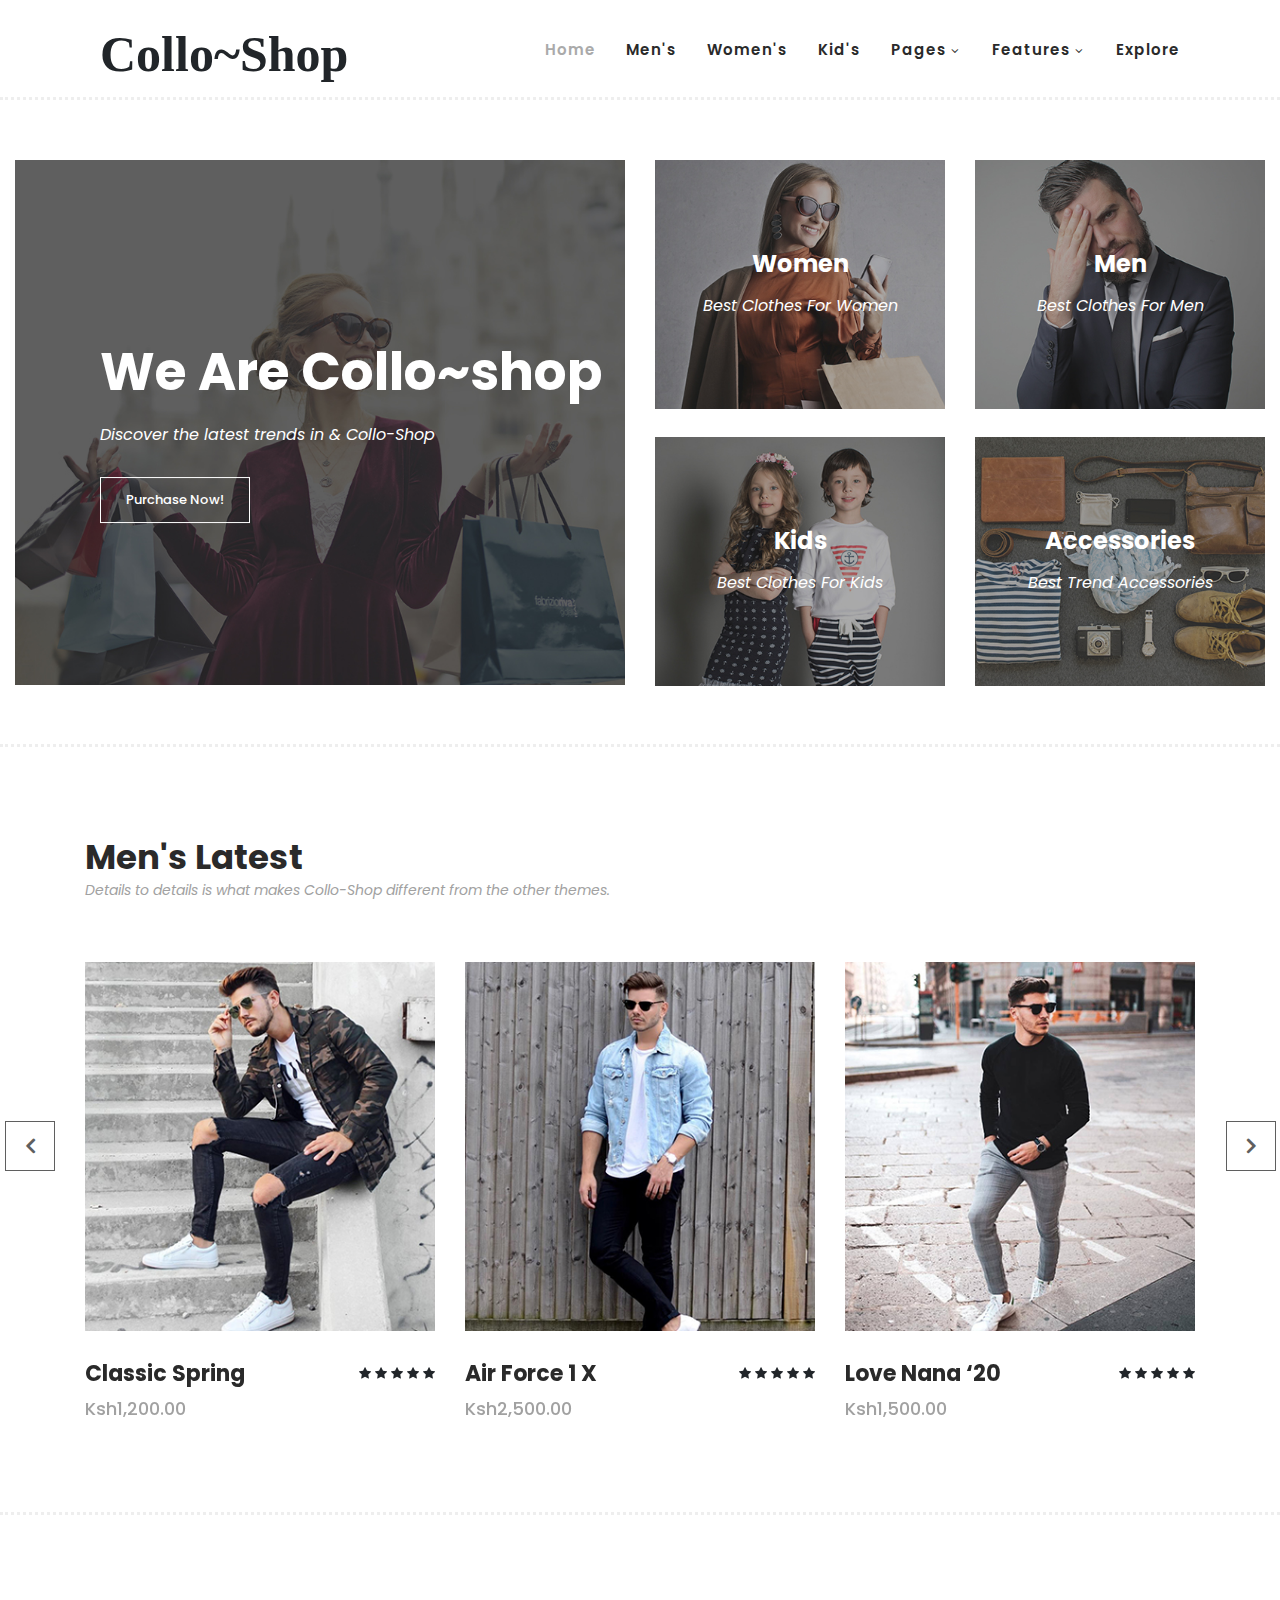
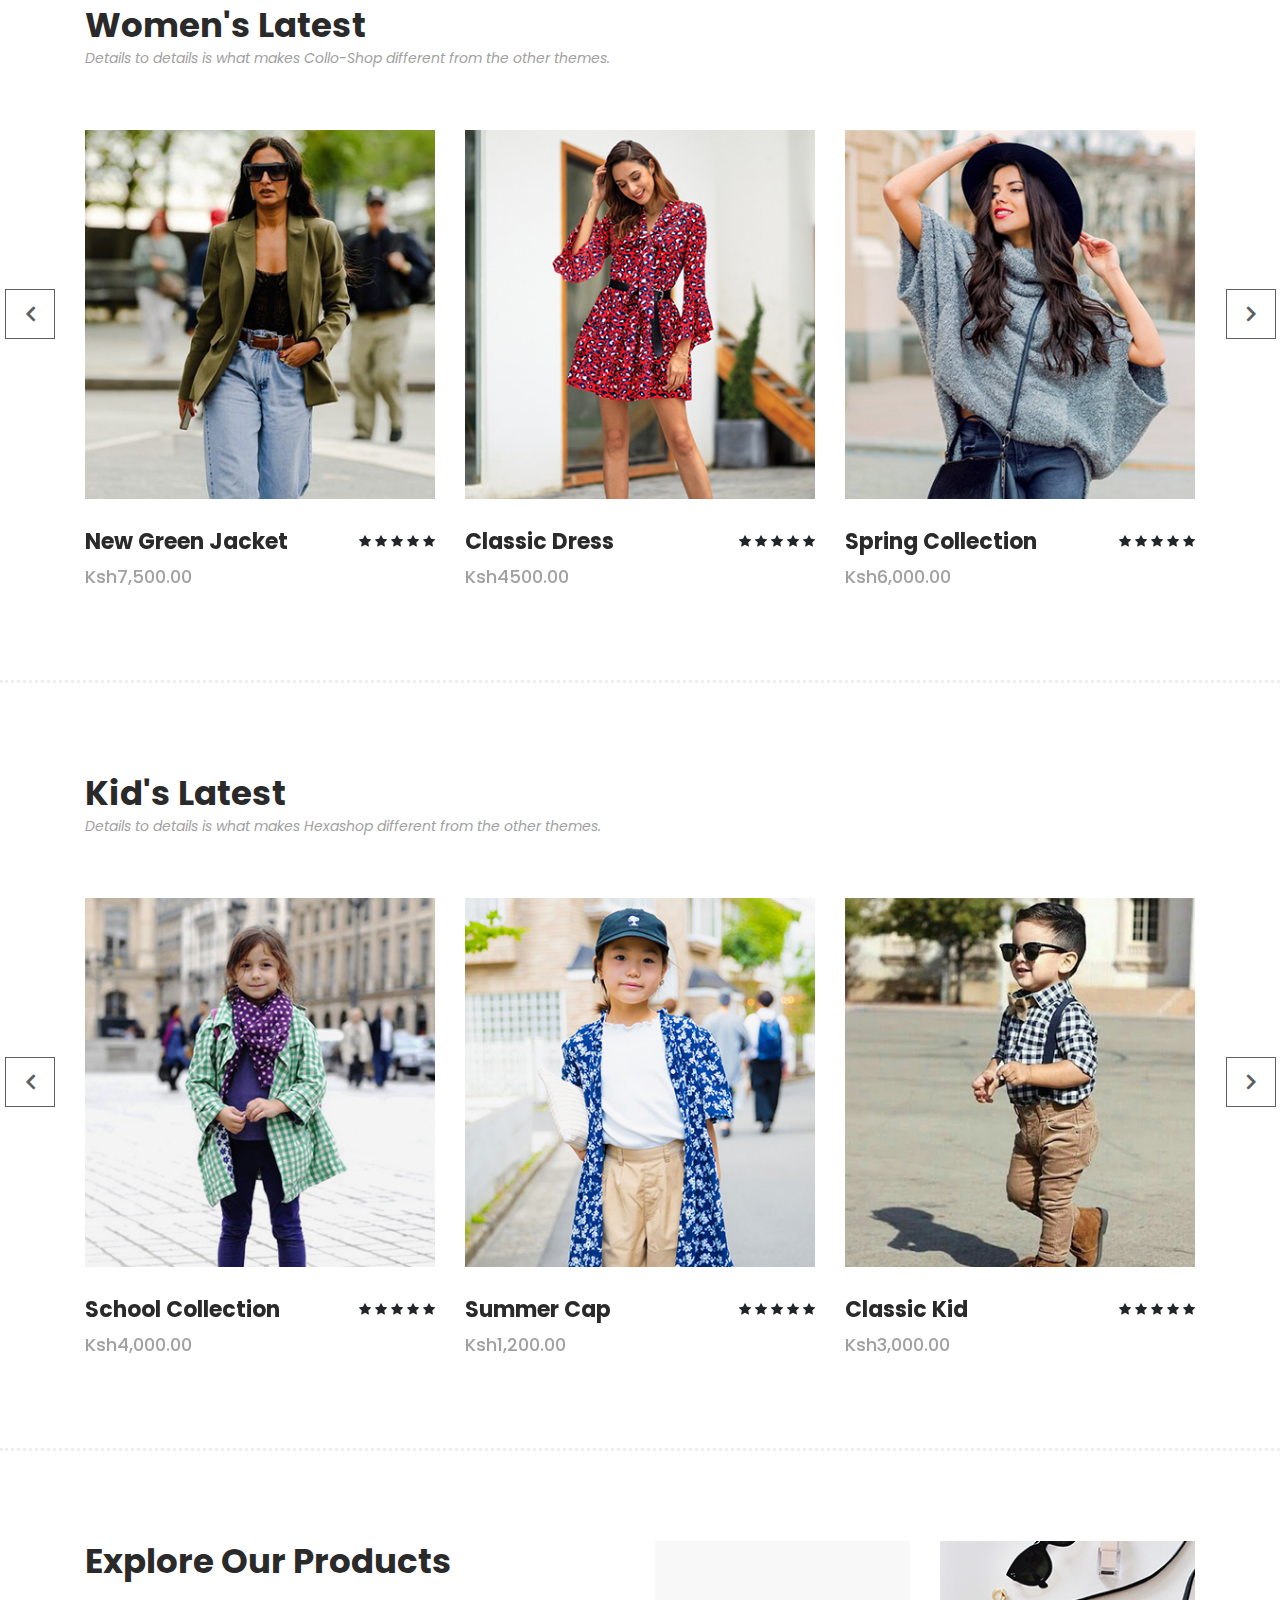
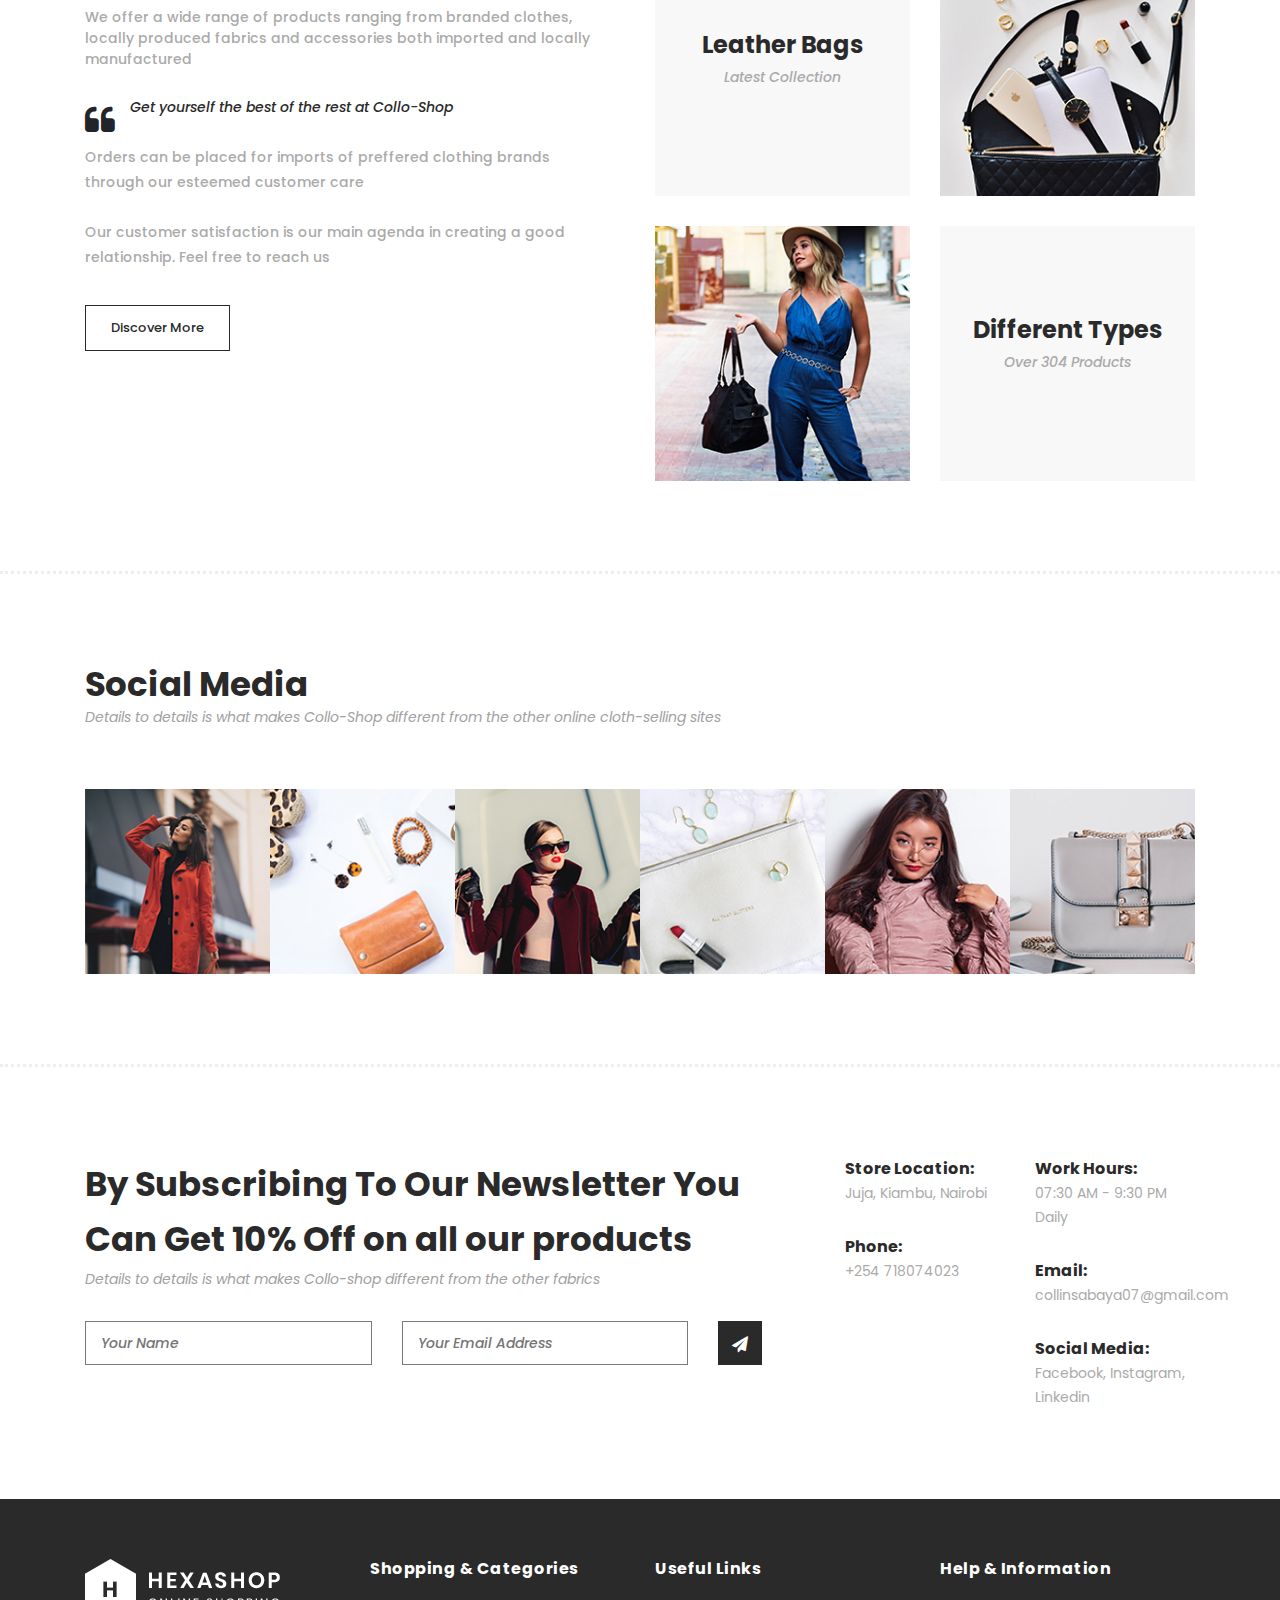
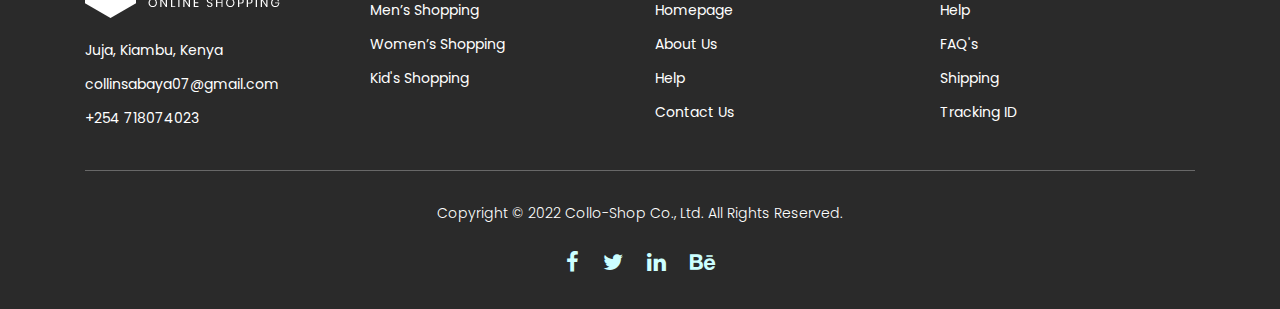
==== index.html @ fb0599df "new files" ====
<!DOCTYPE html>
<html lang="en">
<head>
    <meta charset="UTF-8">
    <meta http-equiv="X-UA-Compatible" content="IE=edge">
    <meta name="viewport" content="width=device-width, initial-scale=1.0">
    <meta name="description" content="">
    <meta name="author" content="">
    <title>Collo-Shop</title>
    
    <link href="https://fonts.googleapis.com/css?family=Poppins:100,200,300,400,500,600,700,800,900&display=swap" rel="stylesheet">
    <link rel="stylesheet" type="text/css" href="assets/css/bootstrap.min.css">

    <link rel="stylesheet" type="text/css" href="assets/css/font-awesome.css">

    <link rel="stylesheet" href="assets/css/collo-shop.css">

    <link rel="stylesheet" href="assets/css/owl-carousel.css">

    <link rel="stylesheet" href="assets/css/lightbox.css">
</head>
<body>
    
    <div id="preloader">
        <div class="jumper">
            <div></div>
            <div></div>
            <div></div>
        </div>
    </div>  

    <header class="header-area header-sticky">
        <div class="container">
            <div class="row">
                <div class="col-12">
                    <nav class="main-nav">
                        <div class="container-fluid">
                            <div class="row">
                                <div class="col-4">
                                   <h2 class="mt-4" id="heading">Collo~Shop</h2>
                                </div>
                                <div class="col-8">
                                    <ul class="nav">
                                        <li class="scroll-to-section"><a href="index.html" class="active">Home</a></li>
                                        <li class="scroll-to-section"><a href="#men">Men's</a></li>
                                        <li class="scroll-to-section"><a href="#women">Women's</a></li>
                                        <li class="scroll-to-section"><a href="#kids">Kid's</a></li>
                                        <li class="submenu">
                                            <a href="javascript:;">Pages</a>
                                            <ul>
                                                <li><a href="about.html">About Us</a></li>
                                                <li><a href="products.html">Products</a></li>
                                                <li><a href="single-product.html">Single Product</a></li>
                                                <li><a href="contact.html">Contact Us</a></li>
                                            </ul>
                                        </li>
                                        <li class="submenu">
                                            <a href="javascript:;">Features</a>
                                            <ul>
                                                <li><a href="#">Colors</a></li>
                                                <li><a href="#">Designs</a></li>
                                                <li><a href="#">Sizes</a></li>
                                            </ul>
                                        </li>
                                        <li class="scroll-to-section"><a href="#explore">Explore</a></li>
                                    </ul>        
                                    <a class='menu-trigger'>
                                        <span>Menu</span>
                                    </a>
                                </div>
                            </div>
                        </div>
                    </nav>
                </div>
            </div>
        </div>
    </header>
    <!-- ***** Header Area End ***** -->

     <!-- ***** Banner Start ***** -->
     <div class="main-banner" id="top">
        <div class="container-fluid">
            <div class="row">
                <div class="col-lg-6">
                    <div class="left-content">
                        <div class="thumb">
                            <div class="inner-content">
                                <h4 id="we-are">We Are Collo~shop</h4>
                                <span>Discover the latest trends in &amp; Collo-Shop</span>
                                <div class="main-border-button">
                                    <a href="#">Purchase Now!</a>
                                </div>
                            </div>
                            <img src="assets/images/left-banner-image.jpg" alt="">
                        </div>
                    </div>
                </div>
                <div class="col-lg-6">
                    <div class="right-content">
                        <div class="row">
                            <div class="col-lg-6">
                                <div class="right-first-image">
                                    <div class="thumb">
                                        <div class="inner-content">
                                            <h4>Women</h4>
                                            <span>Best Clothes For Women</span>
                                        </div>
                                        <div class="hover-content">
                                            <div class="inner">
                                                <h4>Women</h4>
                                                <p>Let's find you something luxurious and elegant in every detail</p>
                                                <div class="main-border-button">
                                                    <a href="#">Discover More</a>
                                                </div>
                                            </div>
                                        </div>
                                        <img src="assets/images/baner-right-image-01.jpg">
                                    </div>
                                </div>
                            </div>
                            <div class="col-lg-6">
                                <div class="right-first-image">
                                    <div class="thumb">
                                        <div class="inner-content">
                                            <h4>Men</h4>
                                            <span>Best Clothes For Men</span>
                                        </div>
                                        <div class="hover-content">
                                            <div class="inner">
                                                <h4>Men</h4>
                                                <p>Clothing of confident alpha males, by alpha males</p>
                                                <div class="main-border-button">
                                                    <a href="#">Discover More</a>
                                                </div>
                                            </div>
                                        </div>
                                        <img src="assets/images/baner-right-image-02.jpg">
                                    </div>
                                </div>
                            </div>
                            <div class="col-lg-6">
                                <div class="right-first-image">
                                    <div class="thumb">
                                        <div class="inner-content">
                                            <h4>Kids</h4>
                                            <span>Best Clothes For Kids</span>
                                        </div>
                                        <div class="hover-content">
                                            <div class="inner">
                                                <h4>Kids</h4>
                                                <p>Make your child's wardrobe brighter with us</p>
                                                <div class="main-border-button">
                                                    <a href="#">Discover More</a>
                                                </div>
                                            </div>
                                        </div>
                                        <img src="assets/images/baner-right-image-03.jpg">
                                    </div>
                                </div>
                            </div>
                            <div class="col-lg-6">
                                <div class="right-first-image">
                                    <div class="thumb">
                                        <div class="inner-content">
                                            <h4>Accessories</h4>
                                            <span>Best Trend Accessories</span>
                                        </div>
                                        <div class="hover-content">
                                            <div class="inner">
                                                <h4>Accessories</h4>
                                                <p>With, fashion accessories taken to the next level, let's improve your looks and confidence.</p>
                                                <div class="main-border-button">
                                                    <a href="#">Discover More</a>
                                                </div>
                                            </div>
                                        </div>
                                        <img src="assets/images/baner-right-image-04.jpg">
                                    </div>
                                </div>
                            </div>
                        </div>
                    </div>
                </div>
            </div>
        </div>
    </div>
    <!-- ***** Banner End ***** -->

    <!-- ***** Men  ***** -->
    <section class="section" id="men">
        <div class="container">
            <div class="row">
                <div class="col-lg-6">
                    <div class="section-heading">
                        <h2>Men's Latest</h2>
                        <span>Details to details is what makes Collo-Shop different from the other themes.</span>
                    </div>
                </div>
            </div>
        </div>
        <div class="container">
            <div class="row">
                <div class="col-lg-12">
                    <div class="men-item-carousel">
                        <div class="owl-men-item owl-carousel">
                            <div class="item">
                                <div class="thumb">
                                    <div class="hover-content">
                                        <ul>
                                            <li><a href="single-product.html"><i class="fa fa-eye"></i></a></li>
                                            <li><a href="single-product.html"><i class="fa fa-star"></i></a></li>
                                            <li><a href="single-product.html"><i class="fa fa-shopping-cart"></i></a></li>
                                        </ul>
                                    </div>
                                    <img src="assets/images/men-01.jpg" alt="">
                                </div>
                                <div class="down-content">
                                    <h4>Classic Spring</h4>
                                    <span>Ksh1,200.00</span>
                                    <ul class="stars">
                                        <li><i class="fa fa-star"></i></li>
                                        <li><i class="fa fa-star"></i></li>
                                        <li><i class="fa fa-star"></i></li>
                                        <li><i class="fa fa-star"></i></li>
                                        <li><i class="fa fa-star"></i></li>
                                    </ul>
                                </div>
                            </div>
                            <div class="item">
                                <div class="thumb">
                                    <div class="hover-content">
                                        <ul>
                                            <li><a href="single-product.html"><i class="fa fa-eye"></i></a></li>
                                            <li><a href="single-product.html"><i class="fa fa-star"></i></a></li>
                                            <li><a href="single-product.html"><i class="fa fa-shopping-cart"></i></a></li>
                                        </ul>
                                    </div>
                                    <img src="assets/images/men-02.jpg" alt="">
                                </div>
                                <div class="down-content">
                                    <h4>Air Force 1 X</h4>
                                    <span>Ksh2,500.00</span>
                                    <ul class="stars">
                                        <li><i class="fa fa-star"></i></li>
                                        <li><i class="fa fa-star"></i></li>
                                        <li><i class="fa fa-star"></i></li>
                                        <li><i class="fa fa-star"></i></li>
                                        <li><i class="fa fa-star"></i></li>
                                    </ul>
                                </div>
                            </div>
                            <div class="item">
                                <div class="thumb">
                                    <div class="hover-content">
                                        <ul>
                                            <li><a href="single-product.html"><i class="fa fa-eye"></i></a></li>
                                            <li><a href="single-product.html"><i class="fa fa-star"></i></a></li>
                                            <li><a href="single-product.html"><i class="fa fa-shopping-cart"></i></a></li>
                                        </ul>
                                    </div>
                                    <img src="assets/images/men-03.jpg" alt="">
                                </div>
                                <div class="down-content">
                                    <h4>Love Nana ‘20</h4>
                                    <span>Ksh1,500.00</span>
                                    <ul class="stars">
                                        <li><i class="fa fa-star"></i></li>
                                        <li><i class="fa fa-star"></i></li>
                                        <li><i class="fa fa-star"></i></li>
                                        <li><i class="fa fa-star"></i></li>
                                        <li><i class="fa fa-star"></i></li>
                                    </ul>
                                </div>
                            </div>
                            <div class="item">
                                <div class="thumb">
                                    <div class="hover-content">
                                        <ul>
                                            <li><a href="single-product.html"><i class="fa fa-eye"></i></a></li>
                                            <li><a href="single-product.html"><i class="fa fa-star"></i></a></li>
                                            <li><a href="single-product.html"><i class="fa fa-shopping-cart"></i></a></li>
                                        </ul>
                                    </div>
                                    <img src="assets/images/men-01.jpg" alt="">
                                </div>
                                <div class="down-content">
                                    <h4>Classic Spring</h4>
                                    <span>Ksh1,200.00</span>
                                    <ul class="stars">
                                        <li><i class="fa fa-star"></i></li>
                                        <li><i class="fa fa-star"></i></li>
                                        <li><i class="fa fa-star"></i></li>
                                        <li><i class="fa fa-star"></i></li>
                                        <li><i class="fa fa-star"></i></li>
                                    </ul>
                                </div>
                            </div>
                        </div>
                    </div>
                </div>
            </div>
        </div>
    </section>
    <!-- ***** Men ***** -->

     <!-- ***** Women ***** -->
     <section class="section" id="women">
        <div class="container">
            <div class="row">
                <div class="col-lg-6">
                    <div class="section-heading">
                        <h2>Women's Latest</h2>
                        <span>Details to details is what makes Collo-Shop different from the other themes.</span>
                    </div>
                </div>
            </div>
        </div>
        <div class="container">
            <div class="row">
                <div class="col-lg-12">
                    <div class="women-item-carousel">
                        <div class="owl-women-item owl-carousel">
                            <div class="item">
                                <div class="thumb">
                                    <div class="hover-content">
                                        <ul>
                                            <li><a href="single-product.html"><i class="fa fa-eye"></i></a></li>
                                            <li><a href="single-product.html"><i class="fa fa-star"></i></a></li>
                                            <li><a href="single-product.html"><i class="fa fa-shopping-cart"></i></a></li>
                                        </ul>
                                    </div>
                                    <img src="assets/images/women-01.jpg" alt="">
                                </div>
                                <div class="down-content">
                                    <h4>New Green Jacket</h4>
                                    <span>Ksh7,500.00</span>
                                    <ul class="stars">
                                        <li><i class="fa fa-star"></i></li>
                                        <li><i class="fa fa-star"></i></li>
                                        <li><i class="fa fa-star"></i></li>
                                        <li><i class="fa fa-star"></i></li>
                                        <li><i class="fa fa-star"></i></li>
                                    </ul>
                                </div>
                            </div>
                            <div class="item">
                                <div class="thumb">
                                    <div class="hover-content">
                                        <ul>
                                            <li><a href="single-product.html"><i class="fa fa-eye"></i></a></li>
                                            <li><a href="single-product.html"><i class="fa fa-star"></i></a></li>
                                            <li><a href="single-product.html"><i class="fa fa-shopping-cart"></i></a></li>
                                        </ul>
                                    </div>
                                    <img src="assets/images/women-02.jpg" alt="">
                                </div>
                                <div class="down-content">
                                    <h4>Classic Dress</h4>
                                    <span>Ksh4500.00</span>
                                    <ul class="stars">
                                        <li><i class="fa fa-star"></i></li>
                                        <li><i class="fa fa-star"></i></li>
                                        <li><i class="fa fa-star"></i></li>
                                        <li><i class="fa fa-star"></i></li>
                                        <li><i class="fa fa-star"></i></li>
                                    </ul>
                                </div>
                            </div>
                            <div class="item">
                                <div class="thumb">
                                    <div class="hover-content">
                                        <ul>
                                            <li><a href="single-product.html"><i class="fa fa-eye"></i></a></li>
                                            <li><a href="single-product.html"><i class="fa fa-star"></i></a></li>
                                            <li><a href="single-product.html"><i class="fa fa-shopping-cart"></i></a></li>
                                        </ul>
                                    </div>
                                    <img src="assets/images/women-03.jpg" alt="">
                                </div>
                                <div class="down-content">
                                    <h4>Spring Collection</h4>
                                    <span>Ksh6,000.00</span>
                                    <ul class="stars">
                                        <li><i class="fa fa-star"></i></li>
                                        <li><i class="fa fa-star"></i></li>
                                        <li><i class="fa fa-star"></i></li>
                                        <li><i class="fa fa-star"></i></li>
                                        <li><i class="fa fa-star"></i></li>
                                    </ul>
                                </div>
                            </div>
                            <div class="item">
                                <div class="thumb">
                                    <div class="hover-content">
                                        <ul>
                                            <li><a href="single-product.html"><i class="fa fa-eye"></i></a></li>
                                            <li><a href="single-product.html"><i class="fa fa-star"></i></a></li>
                                            <li><a href="single-product.html"><i class="fa fa-shopping-cart"></i></a></li>
                                        </ul>
                                    </div>
                                    <img src="assets/images/women-01.jpg" alt="">
                                </div>
                                <div class="down-content">
                                    <h4>Classic Spring</h4>
                                    <span>Ksh7,000.00</span>
                                    <ul class="stars">
                                        <li><i class="fa fa-star"></i></li>
                                        <li><i class="fa fa-star"></i></li>
                                        <li><i class="fa fa-star"></i></li>
                                        <li><i class="fa fa-star"></i></li>
                                        <li><i class="fa fa-star"></i></li>
                                    </ul>
                                </div>
                            </div>
                        </div>
                    </div>
                </div>
            </div>
        </div>
    </section>
    <!-- ***** Women ***** -->

        <!-- ***** Kids Area Starts ***** -->
        <section class="section" id="kids">
            <div class="container">
                <div class="row">
                    <div class="col-lg-6">
                        <div class="section-heading">
                            <h2>Kid's Latest</h2>
                            <span>Details to details is what makes Hexashop different from the other themes.</span>
                        </div>
                    </div>
                </div>
            </div>
            <div class="container">
                <div class="row">
                    <div class="col-lg-12">
                        <div class="kid-item-carousel">
                            <div class="owl-kid-item owl-carousel">
                                <div class="item">
                                    <div class="thumb">
                                        <div class="hover-content">
                                            <ul>
                                                <li><a href="single-product.html"><i class="fa fa-eye"></i></a></li>
                                                <li><a href="single-product.html"><i class="fa fa-star"></i></a></li>
                                                <li><a href="single-product.html"><i class="fa fa-shopping-cart"></i></a></li>
                                            </ul>
                                        </div>
                                        <img src="assets/images/kid-01.jpg" alt="">
                                    </div>
                                    <div class="down-content">
                                        <h4>School Collection</h4>
                                        <span>Ksh4,000.00</span>
                                        <ul class="stars">
                                            <li><i class="fa fa-star"></i></li>
                                            <li><i class="fa fa-star"></i></li>
                                            <li><i class="fa fa-star"></i></li>
                                            <li><i class="fa fa-star"></i></li>
                                            <li><i class="fa fa-star"></i></li>
                                        </ul>
                                    </div>
                                </div>
                                <div class="item">
                                    <div class="thumb">
                                        <div class="hover-content">
                                            <ul>
                                                <li><a href="single-product.html"><i class="fa fa-eye"></i></a></li>
                                                <li><a href="single-product.html"><i class="fa fa-star"></i></a></li>
                                                <li><a href="single-product.html"><i class="fa fa-shopping-cart"></i></a></li>
                                            </ul>
                                        </div>
                                        <img src="assets/images/kid-02.jpg" alt="">
                                    </div>
                                    <div class="down-content">
                                        <h4>Summer Cap</h4>
                                        <span>Ksh1,200.00</span>
                                        <ul class="stars">
                                            <li><i class="fa fa-star"></i></li>
                                            <li><i class="fa fa-star"></i></li>
                                            <li><i class="fa fa-star"></i></li>
                                            <li><i class="fa fa-star"></i></li>
                                            <li><i class="fa fa-star"></i></li>
                                        </ul>
                                    </div>
                                </div>
                                <div class="item">
                                    <div class="thumb">
                                        <div class="hover-content">
                                            <ul>
                                                <li><a href="single-product.html"><i class="fa fa-eye"></i></a></li>
                                                <li><a href="single-product.html"><i class="fa fa-star"></i></a></li>
                                                <li><a href="single-product.html"><i class="fa fa-shopping-cart"></i></a></li>
                                            </ul>
                                        </div>
                                        <img src="assets/images/kid-03.jpg" alt="">
                                    </div>
                                    <div class="down-content">
                                        <h4>Classic Kid</h4>
                                        <span>Ksh3,000.00</span>
                                        <ul class="stars">
                                            <li><i class="fa fa-star"></i></li>
                                            <li><i class="fa fa-star"></i></li>
                                            <li><i class="fa fa-star"></i></li>
                                            <li><i class="fa fa-star"></i></li>
                                            <li><i class="fa fa-star"></i></li>
                                        </ul>
                                    </div>
                                </div>
                                <div class="item">
                                    <div class="thumb">
                                        <div class="hover-content">
                                            <ul>
                                                <li><a href="single-product.html"><i class="fa fa-eye"></i></a></li>
                                                <li><a href="single-product.html"><i class="fa fa-star"></i></a></li>
                                                <li><a href="single-product.html"><i class="fa fa-shopping-cart"></i></a></li>
                                            </ul>
                                        </div>
                                        <img src="assets/images/kid-01.jpg" alt="">
                                    </div>
                                    <div class="down-content">
                                        <h4>Classic Spring</h4>
                                        <span>Ksh2,000.00</span>
                                        <ul class="stars">
                                            <li><i class="fa fa-star"></i></li>
                                            <li><i class="fa fa-star"></i></li>
                                            <li><i class="fa fa-star"></i></li>
                                            <li><i class="fa fa-star"></i></li>
                                            <li><i class="fa fa-star"></i></li>
                                        </ul>
                                    </div>
                                </div>
                            </div>
                        </div>
                    </div>
                </div>
            </div>
        </section>
        <!-- ***** Kids Area Ends ***** -->


        <!-- ***** Explore Area Starts ***** -->
        <section class="section" id="explore">
            <div class="container">
                <div class="row">
                    <div class="col-lg-6">
                        <div class="left-content">
                            <h2>Explore Our Products</h2>
                            <span>We offer a wide range of products ranging from branded clothes, locally produced fabrics and accessories both imported and locally manufactured</span>
                            <div class="quote">
                                <i class="fa fa-quote-left"></i><p>Get yourself the best of the rest at Collo-Shop </p>
                            </div>
                            <p>Orders can be placed for imports of preffered clothing brands through our esteemed customer care</p>
                            <p>Our customer satisfaction is our main agenda in creating a good relationship. Feel free to reach us  <a rel="nofollow" href="#" target="_blank"></a> </p>
                            <div class="main-border-button">
                                <a href="products.html">Discover More</a>
                            </div>
                        </div>
                    </div>
                    <div class="col-lg-6">
                        <div class="right-content">
                            <div class="row">
                                <div class="col-lg-6">
                                    <div class="leather">
                                        <h4>Leather Bags</h4>
                                        <span>Latest Collection</span>
                                    </div>
                                </div>
                                <div class="col-lg-6">
                                    <div class="first-image">
                                        <img src="assets/images/explore-image-01.jpg" alt="">
                                    </div>
                                </div>
                                <div class="col-lg-6">
                                    <div class="second-image">
                                        <img src="assets/images/explore-image-02.jpg" alt="">
                                    </div>
                                </div>
                                <div class="col-lg-6">
                                    <div class="types">
                                        <h4>Different Types</h4>
                                        <span>Over 304 Products</span>
                                    </div>
                                </div>
                            </div>
                        </div>
                    </div>
                </div>
            </div>
        </section>
        <!-- ***** Explore Area Ends ***** -->

        <!-- ***** Social Area Starts ***** -->
    <section class="section" id="social">
        <div class="container">
            <div class="row">
                <div class="col-lg-12">
                    <div class="section-heading">
                        <h2>Social Media</h2>
                        <span>Details to details is what makes Collo-Shop different from the other online cloth-selling sites</span>
                    </div>
                </div>
            </div>
        </div>
        <div class="container">
            <div class="row images">
                <div class="col-2">
                    <div class="thumb">
                        <div class="icon">
                            <a href="http://instagram.com">
                                <h6>Fashion</h6>
                                <i class="fa fa-instagram"></i>
                            </a>
                        </div>
                        <img src="assets/images/instagram-01.jpg" alt="">
                    </div>
                </div>
                <div class="col-2">
                    <div class="thumb">
                        <div class="icon">
                            <a href="http://instagram.com">
                                <h6>New</h6>
                                <i class="fa fa-instagram"></i>
                            </a>
                        </div>
                        <img src="assets/images/instagram-02.jpg" alt="">
                    </div>
                </div>
                <div class="col-2">
                    <div class="thumb">
                        <div class="icon">
                            <a href="http://instagram.com">
                                <h6>Brand</h6>
                                <i class="fa fa-instagram"></i>
                            </a>
                        </div>
                        <img src="assets/images/instagram-03.jpg" alt="">
                    </div>
                </div>
                <div class="col-2">
                    <div class="thumb">
                        <div class="icon">
                            <a href="http://instagram.com">
                                <h6>Makeup</h6>
                                <i class="fa fa-instagram"></i>
                            </a>
                        </div>
                        <img src="assets/images/instagram-04.jpg" alt="">
                    </div>
                </div>
                <div class="col-2">
                    <div class="thumb">
                        <div class="icon">
                            <a href="http://instagram.com">
                                <h6>Leather</h6>
                                <i class="fa fa-instagram"></i>
                            </a>
                        </div>
                        <img src="assets/images/instagram-05.jpg" alt="">
                    </div>
                </div>
                <div class="col-2">
                    <div class="thumb">
                        <div class="icon">
                            <a href="http://instagram.com">
                                <h6>Bag</h6>
                                <i class="fa fa-instagram"></i>
                            </a>
                        </div>
                        <img src="assets/images/instagram-06.jpg" alt="">
                    </div>
                </div>
            </div>
        </div>
    </section>
    <!-- ***** Social Area Ends ***** -->

     <!-- ***** Subscribe Area Starts ***** -->
     <div class="subscribe">
        <div class="container">
            <div class="row">
                <div class="col-lg-8">
                    <div class="section-heading">
                        <h2>By Subscribing To Our Newsletter You Can Get 10% Off on all our products</h2>
                        <span>Details to details is what makes Collo-shop different from the other fabrics</span>
                    </div>
                    <form id="subscribe" action="" method="get">
                        <div class="row">
                          <div class="col-lg-5">
                            <fieldset>
                              <input name="name" type="text" id="name" placeholder="Your Name" required="">
                            </fieldset>
                          </div>
                          <div class="col-lg-5">
                            <fieldset>
                              <input name="email" type="text" id="email" pattern="[^ @]*@[^ @]*" placeholder="Your Email Address" required="">
                            </fieldset>
                          </div>
                          <div class="col-lg-2">
                            <fieldset>
                              <button type="submit" id="form-submit" class="main-dark-button"><i class="fa fa-paper-plane"></i></button>
                            </fieldset>
                          </div>
                        </div>
                    </form>
                </div>
                <div class="col-lg-4">
                    <div class="row">
                        <div class="col-6">
                            <ul>
                                <li>Store Location:<br><span>Juja, Kiambu, Nairobi</span></li>
                                <li>Phone:<br><span>+254 718074023</span></li>
                            </ul>
                        </div>
                        <div class="col-6">
                            <ul>
                                <li>Work Hours:<br><span>07:30 AM - 9:30 PM Daily</span></li>
                                <li>Email:<br><span>collinsabaya07@gmail.com</span></li>
                                <li>Social Media:<br><span><a href="#">Facebook</a>, <a href="#">Instagram</a>, <a href="#">Linkedin</a></span></li>
                            </ul>
                        </div>
                    </div>
                </div>
            </div>
        </div>
    </div>
    <!-- ***** Subscribe Area Ends ***** -->

     <!-- ***** Footer Start ***** -->
     <footer>
        <div class="container">
            <div class="row">
                <div class="col-lg-3">
                    <div class="first-item">
                        <div class="logo">
                            <img src="assets/images/white-logo.png" alt="Collo-Shop">
                        </div>
                        <ul>
                            <li><a href="#">Juja, Kiambu, Kenya</a></li>
                            <li><a href="#">collinsabaya07@gmail.com</a></li>
                            <li><a href="#">+254 718074023</a></li>
                        </ul>
                    </div>
                </div>
                <div class="col-lg-3">
                    <h4>Shopping &amp; Categories</h4>
                    <ul>
                        <li><a href="#">Men’s Shopping</a></li>
                        <li><a href="#">Women’s Shopping</a></li>
                        <li><a href="#">Kid's Shopping</a></li>
                    </ul>
                </div>
                <div class="col-lg-3">
                    <h4>Useful Links</h4>
                    <ul>
                        <li><a href="#">Homepage</a></li>
                        <li><a href="#">About Us</a></li>
                        <li><a href="#">Help</a></li>
                        <li><a href="#">Contact Us</a></li>
                    </ul>
                </div>
                <div class="col-lg-3">
                    <h4>Help &amp; Information</h4>
                    <ul>
                        <li><a href="#">Help</a></li>
                        <li><a href="#">FAQ's</a></li>
                        <li><a href="#">Shipping</a></li>
                        <li><a href="#">Tracking ID</a></li>
                    </ul>
                </div>
                <div class="col-lg-12">
                    <div class="under-footer">
                        <p>Copyright © 2022 Collo-Shop Co., Ltd. All Rights Reserved. 
                        
                       </p>
                        <ul>
                            <li><a href="#"><i class="fa fa-facebook"></i></a></li>
                            <li><a href="#"><i class="fa fa-twitter"></i></a></li>
                            <li><a href="#"><i class="fa fa-linkedin"></i></a></li>
                            <li><a href="#"><i class="fa fa-behance"></i></a></li>
                        </ul>
                    </div>
                </div>
            </div>
        </div>
    </footer>


         <!-- jQuery -->
    <script src="assets/js/jquery-2.1.0.min.js"></script>

    <!-- Bootstrap -->
    <script src="assets/js/popper.js"></script>
    <script src="assets/js/bootstrap.min.js"></script>

    <!-- Plugins -->
    <script src="assets/js/owl-carousel.js"></script>
    <script src="assets/js/accordions.js"></script>
    <script src="assets/js/datepicker.js"></script>
    <script src="assets/js/scrollreveal.min.js"></script>
    <script src="assets/js/waypoints.min.js"></script>
    <script src="assets/js/jquery.counterup.min.js"></script>
    <script src="assets/js/imgfix.min.js"></script> 
    <script src="assets/js/slick.js"></script> 
    <script src="assets/js/lightbox.js"></script> 
    <script src="assets/js/isotope.js"></script> 
    
    <!-- Global Init -->
    <script src="assets/js/custom.js"></script>

    <script>

        $(function() {
            var selectedClass = "";
            $("p").click(function(){
            selectedClass = $(this).attr("data-rel");
            $("#portfolio").fadeTo(50, 0.1);
                $("#portfolio div").not("."+selectedClass).fadeOut();
            setTimeout(function() {
              $("."+selectedClass).fadeIn();
              $("#portfolio").fadeTo(50, 1);
            }, 500);
                
            });
        });

    </script>
</body>
</html>
---- assets/css/collo-shop.css ----
@import url("https://fonts.googleapis.com/css?family=Poppins:100,200,300,400,500,600,700,800,900");
/* 
---------------------------------------------
reset
--------------------------------------------- 
*/
html, body, div, span, applet, object, iframe, h1, h2, h3, h4, h5, h6, p, blockquote, div
pre, a, abbr, acronym, address, big, cite, code, del, dfn, em, font, img, ins, kbd, q,
s, samp, small, strike, strong, sub, sup, tt, var, b, u, i, center, dl, dt, dd, ol, ul, li,
figure, header, nav, section, article, aside, footer, figcaption {
  margin: 0;
  padding: 0;
  border: 0;
  outline: 0;
}

.clearfix:after {
  content: ".";
  display: block;
  clear: both;
  visibility: hidden;
  line-height: 0;
  height: 0;
}
#heading{
  font-weight: bold;
  font-size: 50px;
  font-family: Georgia, 'Times New Roman', Times, serif;
}

.clearfix {
  display: inline-block;
}

html[xmlns] .clearfix {
  display: block;
}

* html .clearfix {
  height: 1%;
}

ul, li {
  padding: 0;
  margin: 0;
  list-style: none;
}

header, nav, section, article, aside, footer, hgroup {
  display: block;
}

* {
  box-sizing: border-box;
}

html, body {
  font-family: 'Poppins', sans-serif;
  font-weight: 400;
  background-color: #fff;
  font-size: 16px;
  -ms-text-size-adjust: 100%;
  -webkit-font-smoothing: antialiased;
  -moz-osx-font-smoothing: grayscale;
}

a {
  text-decoration: none !important;
}

h1, h2, h3, h4, h5, h6 {
  margin-top: 0px;
  margin-bottom: 0px;
}

ul {
  margin-bottom: 0px;
}

p {
  font-size: 14px;
  line-height: 25px;
  color: #2a2a2a;
}

/* 
---------------------------------------------
global styles
--------------------------------------------- 
*/
html,
body {
  background: #fff;
  font-family: 'Poppins', sans-serif;
}

::selection {
  background: #2a2a2a;
  color: #fff;
}

::-moz-selection {
  background: #2a2a2a;
  color: #fff;
}

@media (max-width: 991px) {
  html, body {
    overflow-x: hidden;
  }
  .mobile-top-fix {
    margin-top: 30px;
    margin-bottom: 0px;
  }
  .mobile-bottom-fix {
    margin-bottom: 30px;
  }
  .mobile-bottom-fix-big {
    margin-bottom: 60px;
  }
}

.main-border-button a {
  font-size: 13px;
  color: #fff;
  border: 1px solid #fff;
  padding: 12px 25px;
  display: inline-block;
  font-weight: 500;
  transition: all .3s;
}

.main-border-button a:hover {
  background-color: #fff;
  color: #2a2a2a;
}

.main-white-button a {
  font-size: 13px;
  color: #2a2a2a;
  background-color: #fff;
  padding: 12px 25px;
  display: inline-block;
  border-radius: 3px;
  font-weight: 600;
  transition: all .3s;
}

.main-white-button a:hover {
  opacity: 0.9;
}

.main-text-button a {
  font-size: 13px;
  color: #fff;
  font-weight: 600;
  transition: all .3s;
}

.main-text-button a:hover {
  opacity: 0.9;
}

.section-heading h2 {
  font-size: 34px;
  font-weight: 700;
  color: #2a2a2a;
}

.section-heading span {
  font-size: 14px;
  color: #a1a1a1;
  font-style: italic;
  font-weight: 400;
}



/* 
---------------------------------------------
header
--------------------------------------------- 
*/

.background-header {
  border-bottom: none !important;
  background-color: #fff;
  height: 80px!important;
  position: fixed!important;
  top: 0px;
  left: 0px;
  right: 0px;
  box-shadow: 0px 0px 10px rgba(0,0,0,0.15)!important;
}

.background-header .logo,
.background-header .main-nav .nav li a {
  color: #1e1e1e!important;
}

.background-header .main-nav .nav li:hover a {
  color: #2a2a2a!important;
}

.background-header .nav li a.active {
  color: #2a2a2a!important;
}

.header-area {
  border-bottom: 3px dotted #eee;
  box-shadow: none;
  background-color: #fff;
  position: absolute;
  top: 0px;
  left: 0px;
  right: 0px;
  z-index: 100;
  height: 100px;
  -webkit-transition: all .5s ease 0s;
  -moz-transition: all .5s ease 0s;
  -o-transition: all .5s ease 0s;
  transition: all .5s ease 0s;
}

.header-area .main-nav {
  min-height: 80px;
  background: transparent;
}

.header-area .main-nav .logo {
  line-height: 100px;
  color: #fff;
  font-size: 28px;
  font-weight: 700;
  text-transform: uppercase;
  letter-spacing: 2px;
  float: left;
  -webkit-transition: all 0.3s ease 0s;
  -moz-transition: all 0.3s ease 0s;
  -o-transition: all 0.3s ease 0s;
  transition: all 0.3s ease 0s;
}

.background-header .main-nav .logo {
  line-height: 75px;
}

.background-header .nav {
  margin-top: 20px !important;
}

.header-area .main-nav .nav {
  float: right;
  margin-top: 30px;
  margin-right: 0px;
  background-color: transparent;
  -webkit-transition: all 0.3s ease 0s;
  -moz-transition: all 0.3s ease 0s;
  -o-transition: all 0.3s ease 0s;
  transition: all 0.3s ease 0s;
  position: relative;
  z-index: 999;
}

.header-area .main-nav .nav li {
  padding-left: 15px;
  padding-right: 15px;
}

.header-area .main-nav .nav li:last-child {
  padding-right: 0px;
}

.header-area .main-nav .nav li a {
  display: block;
  font-weight: 600;
  font-size: 15px;
  color: #2a2a2a;
  text-transform: capitalize;
  -webkit-transition: all 0.3s ease 0s;
  -moz-transition: all 0.3s ease 0s;
  -o-transition: all 0.3s ease 0s;
  transition: all 0.3s ease 0s;
  height: 40px;
  line-height: 40px;
  border: transparent;
  letter-spacing: 1px;
}

.header-area .main-nav .nav li a {
  color: #2a2a2a;
}

.header-area .main-nav .nav li:hover a,
.header-area .main-nav .nav li a.active {
  color: #aaa!important;
}

.background-header .main-nav .nav li:hover a,
.background-header .main-nav .nav li a.active {
  color: #aaa!important;
  opacity: 1;
}

.header-area .main-nav .nav li.submenu {
  position: relative;
  padding-right: 30px;
}

.header-area .main-nav .nav li.submenu:after {
  font-family: FontAwesome;
  content: "\f107";
  font-size: 12px;
  color: #2a2a2a;
  position: absolute;
  right: 18px;
  top: 12px;
}

.background-header .main-nav .nav li.submenu:after {
  color: #2a2a2a;
}

.header-area .main-nav .nav li.submenu ul {
  position: absolute;
  width: 200px;
  box-shadow: 0 2px 28px 0 rgba(0, 0, 0, 0.06);
  overflow: hidden;
  top: 50px;
  opacity: 0;
  transform: translateY(+2em);
  visibility: hidden;
  z-index: -1;
  transition: all 0.3s ease-in-out 0s, visibility 0s linear 0.3s, z-index 0s linear 0.01s;
}

.header-area .main-nav .nav li.submenu ul li {
  margin-left: 0px;
  padding-left: 0px;
  padding-right: 0px;
}

.header-area .main-nav .nav li.submenu ul li a {
  opacity: 1;
  display: block;
  background: #f7f7f7;
  color: #2a2a2a!important;
  padding-left: 20px;
  height: 40px;
  line-height: 40px;
  -webkit-transition: all 0.3s ease 0s;
  -moz-transition: all 0.3s ease 0s;
  -o-transition: all 0.3s ease 0s;
  transition: all 0.3s ease 0s;
  position: relative;
  font-size: 13px;
  font-weight: 400;
  border-bottom: 1px solid #eee;
}

.header-area .main-nav .nav li.submenu ul li a:hover {
  background: #fff;
  color: #aaa!important;
  padding-left: 25px;
}

.header-area .main-nav .nav li.submenu ul li a:hover:before {
  width: 3px;
}

.header-area .main-nav .nav li.submenu:hover ul {
  visibility: visible;
  opacity: 1;
  z-index: 1;
  transform: translateY(0%);
  transition-delay: 0s, 0s, 0.3s;
}

.header-area .main-nav .menu-trigger {
  cursor: pointer;
  display: block;
  position: absolute;
  top: 33px;
  width: 32px;
  height: 40px;
  text-indent: -9999em;
  z-index: 99;
  right: 40px;
  display: none;
}

.background-header .main-nav .menu-trigger {
  top: 23px;
}

.header-area .main-nav .menu-trigger span,
.header-area .main-nav .menu-trigger span:before,
.header-area .main-nav .menu-trigger span:after {
  -moz-transition: all 0.4s;
  -o-transition: all 0.4s;
  -webkit-transition: all 0.4s;
  transition: all 0.4s;
  background-color: #1e1e1e;
  display: block;
  position: absolute;
  width: 30px;
  height: 2px;
  left: 0;
}

.background-header .main-nav .menu-trigger span,
.background-header .main-nav .menu-trigger span:before,
.background-header .main-nav .menu-trigger span:after {
  background-color: #1e1e1e;
}

.header-area .main-nav .menu-trigger span:before,
.header-area .main-nav .menu-trigger span:after {
  -moz-transition: all 0.4s;
  -o-transition: all 0.4s;
  -webkit-transition: all 0.4s;
  transition: all 0.4s;
  background-color: #1e1e1e;
  display: block;
  position: absolute;
  width: 30px;
  height: 2px;
  left: 0;
  width: 75%;
}

.background-header .main-nav .menu-trigger span:before,
.background-header .main-nav .menu-trigger span:after {
  background-color: #1e1e1e;
}

.header-area .main-nav .menu-trigger span:before,
.header-area .main-nav .menu-trigger span:after {
  content: "";
}

.header-area .main-nav .menu-trigger span {
  top: 16px;
}

.header-area .main-nav .menu-trigger span:before {
  -moz-transform-origin: 33% 100%;
  -ms-transform-origin: 33% 100%;
  -webkit-transform-origin: 33% 100%;
  transform-origin: 33% 100%;
  top: -10px;
  z-index: 10;
}

.header-area .main-nav .menu-trigger span:after {
  -moz-transform-origin: 33% 0;
  -ms-transform-origin: 33% 0;
  -webkit-transform-origin: 33% 0;
  transform-origin: 33% 0;
  top: 10px;
}

.header-area .main-nav .menu-trigger.active span,
.header-area .main-nav .menu-trigger.active span:before,
.header-area .main-nav .menu-trigger.active span:after {
  background-color: transparent;
  width: 100%;
}

.header-area .main-nav .menu-trigger.active span:before {
  -moz-transform: translateY(6px) translateX(1px) rotate(45deg);
  -ms-transform: translateY(6px) translateX(1px) rotate(45deg);
  -webkit-transform: translateY(6px) translateX(1px) rotate(45deg);
  transform: translateY(6px) translateX(1px) rotate(45deg);
  background-color: #1e1e1e;
}

.background-header .main-nav .menu-trigger.active span:before {
  background-color: #1e1e1e;
}

.header-area .main-nav .menu-trigger.active span:after {
  -moz-transform: translateY(-6px) translateX(1px) rotate(-45deg);
  -ms-transform: translateY(-6px) translateX(1px) rotate(-45deg);
  -webkit-transform: translateY(-6px) translateX(1px) rotate(-45deg);
  transform: translateY(-6px) translateX(1px) rotate(-45deg);
  background-color: #1e1e1e;
}

.background-header .main-nav .menu-trigger.active span:after {
  background-color: #1e1e1e;
}

.header-area.header-sticky {
  min-height: 80px;
}

.header-area .nav {
  margin-top: 30px;
}

.header-area.header-sticky .nav li a.active {
  color: #aaa;
}

@media (max-width: 1200px) {
  .header-area .main-nav .nav li {
    padding-left: 12px;
    padding-right: 12px;
  }
  .header-area .main-nav:before {
    display: none;
  }
}

@media (max-width: 767px) {
  .header-area .main-nav .logo {
    color: #1e1e1e;
  }
  .header-area.header-sticky .nav li a:hover,
  .header-area.header-sticky .nav li a.active {
    color: #aaa!important;
    opacity: 1;
  }
  .header-area.header-sticky .nav li.search-icon a {
    width: 100%;
  }
  .header-area {
    background-color: #f7f7f7;
    padding: 0px 15px;
    height: 100px;
    box-shadow: none;
    text-align: center;
  }
  .header-area .container {
    padding: 0px;
  }
  .header-area .logo {
    margin-left: 30px;
  }
  .header-area .menu-trigger {
    display: block !important;
  }
  .header-area .main-nav {
    overflow: hidden;
  }
  .header-area .main-nav .nav {
    float: none;
    width: 100%;
    display: none;
    -webkit-transition: all 0s ease 0s;
    -moz-transition: all 0s ease 0s;
    -o-transition: all 0s ease 0s;
    transition: all 0s ease 0s;
    margin-left: 0px;
  }
  .header-area .main-nav .nav li:first-child {
    border-top: 1px solid #eee;
  }
  .header-area.header-sticky .nav {
    margin-top: 100px !important;
  }
  .header-area .main-nav .nav li {
    width: 100%;
    background: #fff;
    border-bottom: 1px solid #eee;
    padding-left: 0px !important;
    padding-right: 0px !important;
  }
  .header-area .main-nav .nav li a {
    height: 50px !important;
    line-height: 50px !important;
    padding: 0px !important;
    border: none !important;
    background: #f7f7f7 !important;
    color: #191a20 !important;
  }
  .header-area .main-nav .nav li a:hover {
    background: #eee !important;
    color: #aaa!important;
  }
  .header-area .main-nav .nav li.submenu ul {
    position: relative;
    visibility: inherit;
    opacity: 1;
    z-index: 1;
    transform: translateY(0%);
    transition-delay: 0s, 0s, 0.3s;
    top: 0px;
    width: 100%;
    box-shadow: none;
    height: 0px;
  }
  .header-area .main-nav .nav li.submenu ul li a {
    font-size: 12px;
    font-weight: 400;
  }
  .header-area .main-nav .nav li.submenu ul li a:hover:before {
    width: 0px;
  }
  .header-area .main-nav .nav li.submenu ul.active {
    height: auto !important;
  }
  .header-area .main-nav .nav li.submenu:after {
    color: #3B566E;
    right: 25px;
    font-size: 14px;
    top: 15px;
  }
  .header-area .main-nav .nav li.submenu:hover ul, .header-area .main-nav .nav li.submenu:focus ul {
    height: 0px;
  }
}

@media (min-width: 767px) {
  .header-area .main-nav .nav {
    display: flex !important;
  }
}


/* 
---------------------------------------------
banner
--------------------------------------------- 
*/

.main-banner {
  border-bottom: 3px dotted #eee;
  padding-top: 160px;
  padding-bottom: 30px;
}

.main-banner .left-content .thumb img {
  width: 100%;
  overflow: hidden;
}

.main-banner .left-content .inner-content {
  position: absolute;
  left: 100px;
  top: 50%;
  transform: translateY(-50%);
}

.main-banner .left-content .inner-content h4 {
  color: #fff;
  margin-top: -10px;
  font-size: 52px;
  font-weight: 700;
  margin-bottom: 20px;
}

.main-banner .left-content .inner-content span {
  font-size: 16px;
  color: #fff;
  font-weight: 400;
  font-style: italic;
  display: block;
  margin-bottom: 30px;
}

.main-banner .right-content .right-first-image {
  margin-bottom: 28.5px;
}

.main-banner .right-content .right-first-image .thumb {
  position: relative;
  text-align: center;
}

.main-banner .right-content .right-first-image .thumb img {
  width: 100%;
  overflow: hidden;
}

.main-banner .right-content .right-first-image .thumb .inner-content {
  position: absolute;
  top: 50%;
  transform: translateY(-50%);
  width: 100%;
  text-align: center;
}

.main-banner .right-content .right-first-image .thumb .inner-content h4 {
  color: #fff;
  font-size: 24px;
  font-weight: 700;
  margin-bottom: 15px;
}

.main-banner .right-content .right-first-image .thumb .inner-content span {
  font-size: 16px;
  color: #fff;
  font-style: italic;
}

.main-banner .right-content .right-first-image .thumb .hover-content {
  position: absolute;
  top: 15px;
  right: 15px;
  left: 15px;
  bottom: 15px;
  text-align: center;
  background-color: rgba(42,42,42,.97);
  opacity: 0;
  visibility: hidden;
  transition: all 0.5s;
}

.main-banner .right-content .right-first-image .thumb:hover .hover-content {
  opacity: 1;
  visibility: visible;
}

.main-banner .right-content .right-first-image .thumb .hover-content .inner {
  position: absolute;
  top: 50%;
  left: 50%;
  transform: translate(-50%, -50%);
  width: 100%;
}

.main-banner .right-content .right-first-image .thumb .hover-content h4 {
  color: #fff;
  font-size: 24px;
  font-weight: 700;
  margin-bottom: 15px;
}

.main-banner .right-content .right-first-image .thumb .hover-content p {
  color: #fff;
  padding: 0px 20px;
  margin-bottom: 20px;
}



/*
---------------------------------------------
Men
---------------------------------------------
*/

#men {
  padding-top: 90px;
  padding-bottom: 90px;
  border-bottom: 3px dotted #eee;
}

#men .section-heading {
  margin-bottom: 60px;
}

#men .item .down-content {
  padding-top: 30px;
  position: relative;
  z-index: 3;
  background-color: #fff;
}

#men .item .down-content h4 {
  font-size: 22px;
  color: #2a2a2a;
  font-weight: 700;
  margin-bottom: 8px;
}

#men .item .down-content span {
  font-size: 18px;
  color: #a1a1a1;
  font-weight: 500;
  display: block;
}

#men .item .down-content ul.stars {
  position: absolute;
  right: 0;
  top: 30px;
}

#men .item .down-content ul.stars li {
  display: inline;
  font-size: 13px;
}

#men .item .thumb .hover-content {
  position: absolute;
  z-index: 2;
  text-align: center;
  bottom: -60px;
  width: 100%;
  opacity: 0;
  visibility: hidden;
  transition: all .5s;
}

#men .item .thumb:hover .hover-content {
  bottom: 30px;
  opacity: 1;
  visibility: visible;
}

#men .item .thumb {
  position: relative;
}

#men .item .thumb .hover-content ul li {
  display: inline;
  margin: 0px 10px;
}

#men .item .thumb .hover-content ul li a {
  width: 50px;
  height: 50px;
  text-align: center;
  line-height: 50px;
  display: inline-block;
  color: #2a2a2a;
  background-color: #fff;
}


#men .owl-nav {
  text-align: center;
  position: absolute;
  width: 100%;
  top: 40%;
  transform: translateY(-25px);
}

#men .owl-dots {
  display: none;
}
    
#men .owl-nav .owl-prev{
  position: absolute;
  left: -80px;
  outline: none;
}

#men .owl-nav .owl-prev span,
#men .owl-nav .owl-next span {
  opacity: 0;
}

#men .owl-nav .owl-prev:before {
  display: inline-block;
  font-family: 'FontAwesome';
  color: #2a2a2a;
  font-size: 25px;
  font-weight: 700;
  content: '\f104';
  width: 50px;
  height: 50px;
  background-color: transparent;
  line-height: 48px;
  border :1px solid #2a2a2a;
}

#men .owl-nav .owl-prev {
  opacity: 0.75;
  transition: all .5s;
}

#men .owl-nav .owl-prev:hover {
  opacity: 1;
}

#men .owl-nav .owl-next {
  opacity: 0.75;
  transition: all .5s;
}

#men .owl-nav .owl-next:hover {
  opacity: 1;
}

#men .owl-nav .owl-next{
  outline: none;
  position: absolute;
  right: -85px;
}

#men .owl-nav .owl-next:before {
  display: inline-block;
  font-family: 'FontAwesome';
  color: #2a2a2a;
  font-size: 25px;
  font-weight: 700;
  content: '\f105';
  width: 50px;
  height: 50px;
  background-color: transparent;
  line-height: 48px;
  border :1px solid #2a2a2a;
}


/*
---------------------------------------------
Women
---------------------------------------------
*/

#women {
  padding-top: 90px;
  padding-bottom: 90px;
  border-bottom: 3px dotted #eee;
}

#women .section-heading {
  margin-bottom: 60px;
}

#women .item .down-content {
  padding-top: 30px;
  position: relative;
  z-index: 3;
  background-color: #fff;
}

#women .item .down-content h4 {
  font-size: 22px;
  color: #2a2a2a;
  font-weight: 700;
  margin-bottom: 8px;
}

#women .item .down-content span {
  font-size: 18px;
  color: #a1a1a1;
  font-weight: 500;
  display: block;
}

#women .item .down-content ul.stars {
  position: absolute;
  right: 0;
  top: 30px;
}

#women .item .down-content ul.stars li {
  display: inline;
  font-size: 13px;
}

#women .item .thumb .hover-content {
  position: absolute;
  z-index: 2;
  text-align: center;
  bottom: -60px;
  width: 100%;
  opacity: 0;
  visibility: hidden;
  transition: all .5s;
}

#women .item .thumb:hover .hover-content {
  bottom: 30px;
  opacity: 1;
  visibility: visible;
}

#women .item .thumb {
  position: relative;
}

#women .item .thumb .hover-content ul li {
  display: inline;
  margin: 0px 10px;
}

#women .item .thumb .hover-content ul li a {
  width: 50px;
  height: 50px;
  text-align: center;
  line-height: 50px;
  display: inline-block;
  color: #2a2a2a;
  background-color: #fff;
}


#women .owl-nav {
  text-align: center;
  position: absolute;
  width: 100%;
  top: 40%;
  transform: translateY(-25px);
}

#women .owl-dots {
  display: none;
}
    
#women .owl-nav .owl-prev{
  position: absolute;
  left: -80px;
  outline: none;
}

#women .owl-nav .owl-prev span,
#women .owl-nav .owl-next span {
  opacity: 0;
}

#women .owl-nav .owl-prev:before {
  display: inline-block;
  font-family: 'FontAwesome';
  color: #2a2a2a;
  font-size: 25px;
  font-weight: 700;
  content: '\f104';
  width: 50px;
  height: 50px;
  background-color: transparent;
  line-height: 48px;
  border :1px solid #2a2a2a;
}

#women .owl-nav .owl-prev {
  opacity: 0.75;
  transition: all .5s;
}

#women .owl-nav .owl-prev:hover {
  opacity: 1;
}

#women .owl-nav .owl-next {
  opacity: 0.75;
  transition: all .5s;
}

#women .owl-nav .owl-next:hover {
  opacity: 1;
}

#women .owl-nav .owl-next{
  outline: none;
  position: absolute;
  right: -85px;
}

#women .owl-nav .owl-next:before {
  display: inline-block;
  font-family: 'FontAwesome';
  color: #2a2a2a;
  font-size: 25px;
  font-weight: 700;
  content: '\f105';
  width: 50px;
  height: 50px;
  background-color: transparent;
  line-height: 48px;
  border :1px solid #2a2a2a;
}

/*
---------------------------------------------
Kids
---------------------------------------------
*/

#kids {
  padding-top: 90px;
  padding-bottom: 90px;
  border-bottom: 3px dotted #eee;
}

#kids .section-heading {
  margin-bottom: 60px;
}

#kids .item .down-content {
  padding-top: 30px;
  position: relative;
  z-index: 3;
  background-color: #fff;
}

#kids .item .down-content h4 {
  font-size: 22px;
  color: #2a2a2a;
  font-weight: 700;
  margin-bottom: 8px;
}

#kids .item .down-content span {
  font-size: 18px;
  color: #a1a1a1;
  font-weight: 500;
  display: block;
}

#kids .item .down-content ul.stars {
  position: absolute;
  right: 0;
  top: 30px;
}

#kids .item .down-content ul.stars li {
  display: inline;
  font-size: 13px;
}

#kids .item .thumb .hover-content {
  position: absolute;
  z-index: 2;
  text-align: center;
  bottom: -60px;
  width: 100%;
  opacity: 0;
  visibility: hidden;
  transition: all .5s;
}

#kids .item .thumb:hover .hover-content {
  bottom: 30px;
  opacity: 1;
  visibility: visible;
}

#kids .item .thumb {
  position: relative;
}

#kids .item .thumb .hover-content ul li {
  display: inline;
  margin: 0px 10px;
}

#kids .item .thumb .hover-content ul li a {
  width: 50px;
  height: 50px;
  text-align: center;
  line-height: 50px;
  display: inline-block;
  color: #2a2a2a;
  background-color: #fff;
}


#kids .owl-nav {
  text-align: center;
  position: absolute;
  width: 100%;
  top: 40%;
  transform: translateY(-25px);
}

#kids .owl-dots {
  display: none;
}
    
#kids .owl-nav .owl-prev{
  position: absolute;
  left: -80px;
  outline: none;
}

#kids .owl-nav .owl-prev span,
#kids .owl-nav .owl-next span {
  opacity: 0;
}

#kids .owl-nav .owl-prev:before {
  display: inline-block;
  font-family: 'FontAwesome';
  color: #2a2a2a;
  font-size: 25px;
  font-weight: 700;
  content: '\f104';
  width: 50px;
  height: 50px;
  background-color: transparent;
  line-height: 48px;
  border :1px solid #2a2a2a;
}

#kids .owl-nav .owl-prev {
  opacity: 0.75;
  transition: all .5s;
}

#kids .owl-nav .owl-prev:hover {
  opacity: 1;
}

#kids .owl-nav .owl-next {
  opacity: 0.75;
  transition: all .5s;
}

#kids .owl-nav .owl-next:hover {
  opacity: 1;
}

#kids .owl-nav .owl-next{
  outline: none;
  position: absolute;
  right: -85px;
}

#kids .owl-nav .owl-next:before {
  display: inline-block;
  font-family: 'FontAwesome';
  color: #2a2a2a;
  font-size: 25px;
  font-weight: 700;
  content: '\f105';
  width: 50px;
  height: 50px;
  background-color: transparent;
  line-height: 48px;
  border :1px solid #2a2a2a;
}


/*
---------------------------------------------
Explore
---------------------------------------------
*/

#explore {
  padding-top: 90px;
  padding-bottom: 90px;
  border-bottom: 3px dotted #eee;
}

#explore .left-content {
  margin-right: 30px;
}

#explore .left-content h2 {
  font-size: 34px;
  font-weight: 700;
  color: #2a2a2a;
}

#explore .left-content span {
  font-size: 14px;
  color: #aaaaaa;
  font-weight: 500;
  display: block;
  margin-top: 25px;
}

#explore .left-content .quote {
  margin-top: 25px;
}

#explore .left-content .quote i {
  float: left;
  font-size: 32px;
  margin-right: 15px;
  margin-top: 10px;
}

#explore .left-content .quote p {
  font-style: italic;
  color: #2a2a2a;
  font-weight: 500;
}

#explore .left-content p {
  font-size: 14px;
  color: #aaaaaa;
  font-weight: 500;
  display: block;
  margin-top: 25px;
}

#explore .left-content .main-border-button a {
  color: #2a2a2a;
  border-color: #2a2a2a;
  margin-top: 35px;
}

#explore .left-content .main-border-button a:hover {
  background-color: #2a2a2a;
  color: #fff;
}

#explore img {
  width: 100%;
  overflow: hidden;
}

#explore .leather {
  margin-bottom: 30px;
}

#explore .first-image {
  margin-bottom: 30px;
}

#explore .leather,
#explore .types {
  min-height: 255px;
  background-color: #f8f8f8;
  text-align: center;
  width: 100%;
}

#explore .leather h4,
#explore .types h4 {
  font-size: 24px;
  font-weight: 700;
  color: #2a2a2a;
  padding-top: 90px;
  margin-bottom: 5px;
}

#explore .leather span,
#explore .types span {
  font-size: 14px;
  font-style: italic;
  color: #aaa;
  font-weight: 500;
}

/* 
---------------------------------------------
Social
--------------------------------------------- 
*/

#social {
  margin-top: 90px;
  padding-bottom: 90px;
  border-bottom: 3px dotted #eee;
}

#social .col-2 {
  padding-left: 0;
  padding-right: 0;
}

#social .images {
  margin-top: 60px;
  padding-left: 15px;
  padding-right: 15px;
}

#social .thumb {
  position: relative;
}

#social .thumb .icon {
  position: absolute;
  bottom: 0;
  left: 0;
  right: 0;
  top: 0;
  width: 100%;
  background-color: rgba(0,0,0,0.85);
  opacity: 0;
  visibility: hidden;
  transition: all .3s;
}

#social .thumb:hover .icon {
  opacity: 1;
  visibility: visible;
}

#social .thumb .icon h6 {
  color: #fff;
  position: absolute;
  font-size: 14px;
  bottom: 40px;
  font-weight: 400;
  left: 15px;
}

#social .thumb .icon i {
  color: #fff;
  position: absolute;
  bottom: 15px;
  left: 15px;
}

#social .thumb img {
  width: 100%;
  overflow: hidden;
}


/* 
---------------------------------------------
Subscribe
--------------------------------------------- 
*/

.subscribe {
  margin-top: 90px;
}

.subscribe .section-heading {
  margin-bottom: 30px;
}

.subscribe .section-heading h2 {
  line-height: 55px;
}

.subscribe form input {
  width: 100%;
  height: 44px;
  line-height: 44px;
  padding: 0px 15px;
  font-size: 14px;
  font-style: italic;
  font-weight: 500;
  color: #aaa;
  border-radius: 0px;
  border: 1px solid #7a7a7a;
  box-shadow: none;
}

.subscribe form input::focus {
  border-color: #2a2a2a;
  border-radius: 0px;
}

.subscribe form button {
  width: 44px;
  height: 44px;
  display: inline-block;
  text-align: center;
  line-height: 44px;
  background-color: #2a2a2a;
  box-shadow: none;
  border: 1px solid transparent;
  color: #fff;
  transition: all 0.3s;
}

.subscribe form button:hover {
  background-color: #fff;
  border: 1px solid #2a2a2a;
  color: #2a2a2a;
}

.subscribe ul li {
  margin-bottom: 30px;
  display: block;
}

.subscribe ul li {
  font-size: 16px;
  font-weight: 700;
  color: #2a2a2a;
}

.subscribe ul li span,
.subscribe ul li span a {
  font-size: 14px;
  font-weight: 400;
  color: #aaa;
}

.subscribe ul li span a:hover {
  color: #2a2a2a;
}


/* 
---------------------------------------------
footer
--------------------------------------------- 
*/

footer {
  margin-top: 60px;
  padding: 60px 0px 30px 0px;
  background-color: #2a2a2a;
}

footer .logo {
  margin-bottom: 20px;
}

footer ul li {
  display: block;
  margin-bottom: 10px;
}

footer ul li a {
  font-size: 14px;
  color: #fff;
  transition: all .3s;
}

footer ul li a:hover {
  color: #aaa;
}

footer h4 {
  letter-spacing: 0.5px;
  font-size: 16px;
  color: #fff;
  font-weight: 700;
  margin-bottom: 20px;
}

footer .under-footer {
  margin-top: 30px;
  padding-top: 30px;
  text-align: center;
  border-top: 1px solid rgba(250,250,250,0.3);
}

footer .under-footer ul {
  margin-top: 20px;
}

footer .under-footer ul li {
  display: inline-block;
  margin: 0px 10px;
}

footer .under-footer ul li a {
  font-size: 22px;
}

footer .under-footer p {
  color: #fff;
  font-size: 14px;
  font-weight: 300;
}

footer .under-footer a {
  color: #cff;
}

footer .under-footer a:hover {
  color: #c66;
}


/* 
---------------------------------------------
Products Page
--------------------------------------------- 
*/

.page-heading {
  margin-top: 160px;
  margin-bottom: 30px;
  background-image: url(../images/products-page-heading.jpg);
  background-position: center center;
  background-size: cover;
  background-repeat: no-repeat;
}

.page-heading .inner-content {
  padding: 150px 0px;
  text-align: center;
}

.page-heading .inner-content h2 {
  font-size: 52px;
  color: #fff;
  font-weight: 700;
  margin-bottom: 15px;
}

.page-heading .inner-content span {
  font-size: 16px;
  font-weight: 500;
  color: #fff;
  font-style: italic;
}

#products .section-heading {
  text-align: center;
  margin-bottom: 60px;
  margin-top: 80px;
}

#products .item {
  margin-bottom: 30px;
}

#products .item .thumb img {
  width: 100%;
  overflow: hidden;
}

#products .item .down-content {
  padding-top: 20px;
  position: relative;
  z-index: 3;
  background-color: #fff;
}

#products .item .down-content h4 {
  font-size: 22px;
  color: #2a2a2a;
  font-weight: 700;
  margin-bottom: 8px;
}

#products .item .down-content span {
  font-size: 18px;
  color: #a1a1a1;
  font-weight: 500;
  display: block;
}

#products .item .down-content ul.stars {
  position: absolute;
  right: 0;
  top: 20px;
}

#products .item .down-content ul.stars li {
  display: inline;
  font-size: 13px;
}

#products .item .thumb .hover-content {
  position: absolute;
  z-index: 2;
  text-align: center;
  bottom: -60px;
  width: 100%;
  opacity: 0;
  visibility: hidden;
  transition: all .5s;
}

#products .item .thumb:hover .hover-content {
  bottom: 30px;
  opacity: 1;
  visibility: visible;
}

#products .item .thumb {
  position: relative;
}

#products .item .thumb .hover-content ul li {
  display: inline;
  margin: 0px 10px;
}

#products .item .thumb .hover-content ul li a {
  width: 50px;
  height: 50px;
  text-align: center;
  line-height: 50px;
  display: inline-block;
  color: #2a2a2a;
  background-color: #fff;
}

#products .pagination {
  margin-top: 30px;
  margin-bottom: 40px;
}

#products .pagination ul {
  text-align: center;
  width: 100%;
}

#products .pagination ul li {
  display: inline;
  margin: 0px 5px;
}

#products .pagination ul li a {
  width: 44px;
  height: 44px;
  border: 1px solid #2a2a2a;
  display: inline-block;
  text-align: center;
  line-height: 44px;
  font-size: 14px;
  font-weight: 500;
  color: #2a2a2a;
}

#products .pagination ul li a:hover,
#products .pagination ul li.active a {
  background-color: #2a2a2a;
  color: #fff;
}



/* 
---------------------------------------------
Single Product Page
--------------------------------------------- 
*/

#product {
  margin-top: 80px;
}

#product .left-images img {
  width: 100%;
  overflow: hidden;
  margin-bottom: 30px;
}

#product .right-content {
  position: relative;
  z-index: 3;
  background-color: #fff;
}

#product .right-content h4 {
  font-size: 22px;
  color: #2a2a2a;
  font-weight: 700;
  margin-bottom: 0px;
}

#product .right-content span.price {
  font-size: 18px;
  color: #a1a1a1;
  font-weight: 500;
  display: block;
  margin-top: 5px;
  border-bottom: 1px solid #eee;
  padding-bottom: 20px;
}

#product .right-content ul.stars {
  position: absolute;
  right: 0;
  top: 0;
}

#product .right-content ul.stars li {
  display: inline;
  font-size: 13px;
}

#product .right-content span {
  font-size: 14px;
  color: #aaaaaa;
  font-weight: 500;
  display: block;
  margin-top: 25px;
}

#product .right-content .quote {
  margin-top: 25px;
}

#product .right-content .quote i {
  float: left;
  font-size: 32px;
  margin-right: 15px;
  margin-top: 10px;
}

#product .right-content .quote p {
  font-style: italic;
  color: #2a2a2a;
  font-weight: 500;
}

#product .right-content p {
  font-size: 14px;
  color: #aaaaaa;
  font-weight: 500;
  display: block;
  margin-top: 25px;
}

.quantity-content {
  margin-top: 30px;
  padding-top: 30px;
  border-top: 1px solid #eee;
  border-bottom: 1px solid #eee;
  width: 100%;
  padding-bottom: 30px;
  margin-bottom: 30px;
}

.quantity-content .left-content {
  float: left;
  margin-right: 30px;
}

.quantity-content .right-content {
  text-align: right;
}

.quantity-content .left-content h6 {
  padding-top: 7px;
  font-size: 20px;
  font-weight: 700;
  color: #aaa;
  position: relative;
  z-index: 11;
}

.total h4 {
  float: left;
  font-size: 20px;
  margin-top: 10px;
  color: #aaa!important;
}

.total .main-border-button {
  text-align: right;
}

.total .main-border-button a {
  border-color: #2a2a2a;
  color: #2a2a2a;
}

.total .main-border-button a:hover {
  color: #fff;
  background-color: #2a2a2a;
}

.quantity {
  display: inline-block; }
 
 .quantity .input-text.qty {
  width: 35px;
  height: 39px;
  padding: 0 5px;
  text-align: center;
  background-color: transparent;
  border: 1px solid #efefef;
 }
 
 .quantity.buttons_added {
  text-align: left;
  position: relative;
  white-space: nowrap;
  vertical-align: top; }
 
 .quantity.buttons_added input {
  display: inline-block;
  margin: 0;
  vertical-align: top;
  box-shadow: none;
 }
 
 .quantity.buttons_added .minus,
 .quantity.buttons_added .plus {
  padding: 7px 10px 8px;
  height: 39px;
  background-color: #ffffff;
  border: 1px solid #efefef;
  cursor:pointer;}
 
 .quantity.buttons_added .minus {
  border-right: 0; }
 
 .quantity.buttons_added .plus {
  border-left: 0; }
 
 .quantity.buttons_added .minus:hover,
 .quantity.buttons_added .plus:hover {
  background: #eeeeee; }
 
 .quantity input::-webkit-outer-spin-button,
 .quantity input::-webkit-inner-spin-button {
  -webkit-appearance: none;
  -moz-appearance: none;
  margin: 0; }
  
  .quantity.buttons_added .minus:focus,
 .quantity.buttons_added .plus:focus {
  outline: none; }



/* 
---------------------------------------------
About Us Page
--------------------------------------------- 
*/

.about-page-heading {
  margin-top: 160px;
  margin-bottom: 30px;
  background-image: url(../images/about-us-page-heading.jpg);
  background-position: center center;
  background-size: cover;
  background-repeat: no-repeat;
}

.about-us {
  margin-top: 80px;
}

.about-us .left-image img {
  width: 100%;
  overflow: hidden;
}

.about-us .right-content {
  margin-left: 30px;
}

.about-us .right-content h4 {
  font-size: 34px;
  font-weight: 700;
  color: #2a2a2a;
}

.about-us .right-content span {
  font-size: 14px;
  color: #aaaaaa;
  font-weight: 500;
  display: block;
  margin-top: 25px;
}

.about-us .right-content .quote {
  margin-top: 25px;
}

.about-us .right-content .quote i {
  float: left;
  font-size: 32px;
  margin-right: 15px;
  margin-top: 10px;
}

.about-us .right-content .quote p {
  font-style: italic;
  color: #2a2a2a;
  font-weight: 500;
}

.about-us .right-content p {
  font-size: 14px;
  color: #aaaaaa;
  font-weight: 500;
  display: block;
  margin-top: 25px;
}

.about-us .right-content ul {
  border-top: 3px dotted #eee;
  margin-top: 30px;
  padding-top: 30px;
}

.about-us .right-content ul li {
  display: inline-block;
  margin-right: 5px;
}

.about-us .right-content ul li a {
  width: 44px;
  height: 44px;
  background-color: #2a2a2a;
  color: #fff;
  display: inline-block;
  text-align: center;
  line-height: 44px;
  border-radius: 50%;
  transition: all .5s;
}

.about-us .right-content ul li a:hover {
  background-color: #eee;
  color: #2a2a2a;
}

.our-team {
  margin-top: 100px;
  padding-top: 90px;
  padding-bottom: 90px;
  border-top: 3px dotted #eee;
}

.our-team .section-heading {
  margin-bottom: 60px;
  text-align: center;
}

.our-team .section-heading h2 {
  margin-bottom: 10px;
}

.our-team .team-item .thumb {
  position: relative;
}

.our-team .team-item .thumb img {
  width: 100%;
  overflow: hidden;
}

.our-team .team-item .thumb .hover-effect {
  position: absolute;
  background-color: rgba(0,0,0,0.9);
  width: 100%;
  text-align: center;
  top: 0;
  bottom: 0;
  opacity: 0;
  visibility: hidden;
  transition: all .3s;
}

.our-team .team-item .thumb:hover .hover-effect {
  opacity: 1;
  visibility: visible;
}

.our-team .team-item .thumb .hover-effect .inner-content {
  position: absolute;
  top: 50%;
  text-align: center;
  width: 100%;
  transform: translateY(-22px);
}

.our-team .team-item .thumb .hover-effect .inner-content ul li {
  display: inline-block;
  margin: 0px 5px;
}

.our-team .team-item .thumb .hover-effect .inner-content ul li a {
  width: 44px;
  height: 44px;
  background-color: #fff;
  color: #2a2a2a;
  display: inline-block;
  text-align: center;
  line-height: 44px;
  border-radius: 50%;
  transition: all .3s;
}

.our-team .team-item .thumb .hover-effect .inner-content ul li a:hover {
  background-color: #2a2a2a;
  color: #fff;
}

.our-team .team-item .down-content {
  text-align: center;
  padding-top: 25px;
}

.our-team .team-item .down-content h4 {
  font-size: 24px;
  color: #2a2a2a;
  font-weight: 700;
  margin-bottom: 5px;
}

.our-team .team-item .down-content span {
  font-size: 14px;
  color: #a1a1a1;
  font-weight: 500;
  display: block;
  font-style: italic;
}

.our-services {
  padding-top: 90px;
  padding-bottom: 90px;
  border-top: 3px dotted #eee;
  border-bottom: 3px dotted #eee;
}

.our-services .section-heading {
  margin-bottom: 60px;
  text-align: center;
}

.our-services .section-heading h2 {
  margin-bottom: 10px;
}

.our-services .service-item {
  padding: 30px;
  box-shadow: 0px 0px 15px rgba(0,0,0,0.10);
  text-align: center;
}

.our-services .service-item img {
  width: 100%;
  overflow: hidden;
}

.our-services .service-item h4 {
  font-size: 24px;
  font-weight: 700;
  color: #2a2a2a;
  margin-bottom: 20px;
}

.our-services .service-item p {
  margin-bottom: 25px;
}



/* 
---------------------------------------------
contact Us Page
--------------------------------------------- 
*/

.contact-us {
  margin-top: 90px;
  border-bottom: 3px dotted #eee;
  padding-bottom: 90px;
}

.contact-us .section-heading {
  margin-bottom: 40px;
}

.contact-us #map {
  margin-right: 30px;
}

.contact-us form input {
  width: 100%;
  height: 44px;
  line-height: 44px;
  padding: 0px 15px;
  font-size: 14px;
  font-style: italic;
  font-weight: 500;
  color: #aaa;
  border-radius: 0px;
  border: 1px solid #7a7a7a;
  box-shadow: none;
}

.contact-us form input::focus {
  border-color: #2a2a2a;
  border-radius: 0px;
}

.contact-us form textarea {
  width: 100%;
  height: 140px;
  min-height: 120px;
  max-height: 200px;
  margin-top: 30px;
  margin-bottom: 25px;
  line-height: 44px;
  padding: 0px 15px;
  font-size: 14px;
  font-style: italic;
  font-weight: 500;
  color: #aaa;
  border-radius: 0px;
  border: 1px solid #7a7a7a;
  box-shadow: none;
}

.contact-us form textarea::focus {
  border-color: #2a2a2a;
  border-radius: 0px;
}

.contact-us form button {
  width: 44px;
  height: 44px;
  display: inline-block;
  text-align: center;
  line-height: 44px;
  background-color: #2a2a2a;
  box-shadow: none;
  border: 1px solid transparent;
  color: #fff;
  transition: all 0.3s;
}

.contact-us form button:hover {
  background-color: #fff;
  border: 1px solid #2a2a2a;
  color: #2a2a2a;
}

#proprietar{
  height: 350px;
  width: 350px;
  border-radius: 50%;
}


/* 
---------------------------------------------
responsive
--------------------------------------------- 
*/

@media (max-width: 1200px) {
  .main-banner .right-content .right-first-image .thumb .hover-content p {
    display: none;
  }
}

@media (max-width: 992px) {
  .main-banner .right-content .right-first-image .thumb .hover-content p {
    display: block;
  }
  .header-area .main-nav .nav li.submenu:after {
    right: 3px;
  }
  .header-area .main-nav .nav li.submenu {
    padding-right: 15px;
  }
  .header-area .main-nav .nav li {
    padding-right: 5px;
    padding-left: 5px;
  }
  .header-area .main-nav .nav li a {
    font-size: 14px;
    letter-spacing: 0px;
  }
  .main-banner .left-content {
    margin-bottom: 30px;
  }
  #explore .left-content {
    margin-bottom: 30px;
  }
  #explore .right-content .types {
    margin-top: 30px;
  }
  .subscribe input {
    margin-bottom: 15px;
  }
  .subscribe form {
    text-align: center;
    margin-bottom: 30px;
  }
  .about-us .right-content {
    margin-left: 0px;
    margin-top: 30px;
  }
  .our-team .team-item {
    margin-bottom: 30px;
  }
  .our-services .service-item {
    margin-bottom: 30px;
  }
  .contact-us #map {
    margin-right: 0px;
    margin-bottom: 30px;
  }
}

@media (max-width: 767px) {
  .main-banner .left-content .thumb .inner-content {
    left: 50%;
    top: 47.5%;
    transform: translate(-50%,-50%);
    text-align: center;
  }
  .subscribe form button {
    width: 100%;
  }
  footer {
    text-align: center;
  }
  footer h4 {
    margin-top: 30px;
  }
  #heading{
    font-weight: bold;
    font-size: 27px;
    font-family: Georgia, 'Times New Roman', Times, serif;
  }
  #we-are{
    font-size: 30px;
  }
}





#preloader {
  overflow: hidden;
  background-color: #2a2a2a;
  left: 0;
  right: 0;
  top: 0;
  bottom: 0;
  position: fixed;
  z-index: 99999;
  color: #fff;
}

#preloader .jumper {
  left: 0;
  top: 0;
  right: 0;
  bottom: 0;
  display: block;
  position: absolute;
  margin: auto;
  width: 50px;
  height: 50px;
}

#preloader .jumper > div {
  background-color: #fff;
  width: 10px;
  height: 10px;
  border-radius: 100%;
  -webkit-animation-fill-mode: both;
  animation-fill-mode: both;
  position: absolute;
  opacity: 0;
  width: 50px;
  height: 50px;
  -webkit-animation: jumper 1s 0s linear infinite;
  animation: jumper 1s 0s linear infinite;
}

#preloader .jumper > div:nth-child(2) {
  -webkit-animation-delay: 0.33333s;
  animation-delay: 0.33333s;
}

#preloader .jumper > div:nth-child(3) {
  -webkit-animation-delay: 0.66666s;
  animation-delay: 0.66666s;
}

@-webkit-keyframes jumper {
  0% {
    opacity: 0;
    -webkit-transform: scale(0);
    transform: scale(0);
  }
  5% {
    opacity: 1;
  }
  100% {
    -webkit-transform: scale(1);
    transform: scale(1);
    opacity: 0;
  }
}

@keyframes jumper {
  0% {
    opacity: 0;
    -webkit-transform: scale(0);
    transform: scale(0);
  }
  5% {
    opacity: 1;
  }
  100% {
    opacity: 0;
  }
}
---- assets/css/owl-carousel.css ----
/**
 * Owl Carousel v2.3.4
 * Copyright 2013-2018 David Deutsch
 * Licensed under: SEE LICENSE IN https://github.com/OwlCarousel2/OwlCarousel2/blob/master/LICENSE
 */
/*
 *  Owl Carousel - Core
 */
.owl-carousel {
  display: none;
  width: 100%;
  -webkit-tap-highlight-color: transparent;
  /* position relative and z-index fix webkit rendering fonts issue */
  position: relative;
  z-index: 1; }
  .owl-carousel .owl-stage {
    position: relative;
    -ms-touch-action: pan-Y;
    touch-action: manipulation;
    -moz-backface-visibility: hidden;
    /* fix firefox animation glitch */ }
  .owl-carousel .owl-stage:after {
    content: ".";
    display: block;
    clear: both;
    visibility: hidden;
    line-height: 0;
    height: 0; }
  .owl-carousel .owl-stage-outer {
    position: relative;
    overflow: hidden;
    /* fix for flashing background */
    -webkit-transform: translate3d(0px, 0px, 0px); }
  .owl-carousel .owl-wrapper,
  .owl-carousel .owl-item {
    -webkit-backface-visibility: hidden;
    -moz-backface-visibility: hidden;
    -ms-backface-visibility: hidden;
    -webkit-transform: translate3d(0, 0, 0);
    -moz-transform: translate3d(0, 0, 0);
    -ms-transform: translate3d(0, 0, 0); }
  .owl-carousel .owl-item {
    position: relative;
    min-height: 1px;
    float: left;
    -webkit-backface-visibility: hidden;
    -webkit-tap-highlight-color: transparent;
    -webkit-touch-callout: none; }
  .owl-carousel .owl-item img {
    display: block;
    width: 100%; }
  .owl-carousel .owl-nav.disabled,
  .owl-carousel .owl-dots.disabled {
    display: none; }
  .owl-carousel .owl-nav .owl-prev,
  .owl-carousel .owl-nav .owl-next,
  .owl-carousel .owl-dot {
    cursor: pointer;
    -webkit-user-select: none;
    -khtml-user-select: none;
    -moz-user-select: none;
    -ms-user-select: none;
    user-select: none; }
  .owl-carousel .owl-nav button.owl-prev,
  .owl-carousel .owl-nav button.owl-next,
  .owl-carousel button.owl-dot {
    background: none;
    color: inherit;
    border: none;
    padding: 0 !important;
    font: inherit; }
  .owl-carousel.owl-loaded {
    display: block; }
  .owl-carousel.owl-loading {
    opacity: 0;
    display: block; }
  .owl-carousel.owl-hidden {
    opacity: 0; }
  .owl-carousel.owl-refresh .owl-item {
    visibility: hidden; }
  .owl-carousel.owl-drag .owl-item {
    -ms-touch-action: pan-y;
        touch-action: pan-y;
    -webkit-user-select: none;
    -moz-user-select: none;
    -ms-user-select: none;
    user-select: none; }
  .owl-carousel.owl-grab {
    cursor: move;
    cursor: grab; }
  .owl-carousel.owl-rtl {
    direction: rtl; }
  .owl-carousel.owl-rtl .owl-item {
    float: right; }

/* No Js */
.no-js .owl-carousel {
  display: block; }

/*
 *  Owl Carousel - Animate Plugin
 */
.owl-carousel .animated {
  animation-duration: 1000ms;
  animation-fill-mode: both; }

.owl-carousel .owl-animated-in {
  z-index: 0; }

.owl-carousel .owl-animated-out {
  z-index: 1; }

.owl-carousel .fadeOut {
  animation-name: fadeOut; }

@keyframes fadeOut {
  0% {
    opacity: 1; }
  100% {
    opacity: 0; } }

/*
 * 	Owl Carousel - Auto Height Plugin
 */
.owl-height {
  transition: height 500ms ease-in-out; }

/*
 * 	Owl Carousel - Lazy Load Plugin
 */
.owl-carousel .owl-item {
  /**
			This is introduced due to a bug in IE11 where lazy loading combined with autoheight plugin causes a wrong
			calculation of the height of the owl-item that breaks page layouts
		 */ }
  .owl-carousel .owl-item .owl-lazy {
    opacity: 0;
    transition: opacity 400ms ease; }
  .owl-carousel .owl-item .owl-lazy[src^=""], .owl-carousel .owl-item .owl-lazy:not([src]) {
    max-height: 0; }
  .owl-carousel .owl-item img.owl-lazy {
    transform-style: preserve-3d; }

/*
 * 	Owl Carousel - Video Plugin
 */
.owl-carousel .owl-video-wrapper {
  position: relative;
  height: 100%;
  background: #000; }

.owl-carousel .owl-video-play-icon {
  position: absolute;
  height: 80px;
  width: 80px;
  left: 50%;
  top: 50%;
  margin-left: -40px;
  margin-top: -40px;
  background: url("owl.video.play.png") no-repeat;
  cursor: pointer;
  z-index: 1;
  -webkit-backface-visibility: hidden;
  transition: transform 100ms ease; }

.owl-carousel .owl-video-play-icon:hover {
  -ms-transform: scale(1.3, 1.3);
      transform: scale(1.3, 1.3); }

.owl-carousel .owl-video-playing .owl-video-tn,
.owl-carousel .owl-video-playing .owl-video-play-icon {
  display: none; }

.owl-carousel .owl-video-tn {
  opacity: 0;
  height: 100%;
  background-position: center center;
  background-repeat: no-repeat;
  background-size: contain;
  transition: opacity 400ms ease; }

.owl-carousel .owl-video-frame {
  position: relative;
  z-index: 1;
  height: 100%;
  width: 100%; }
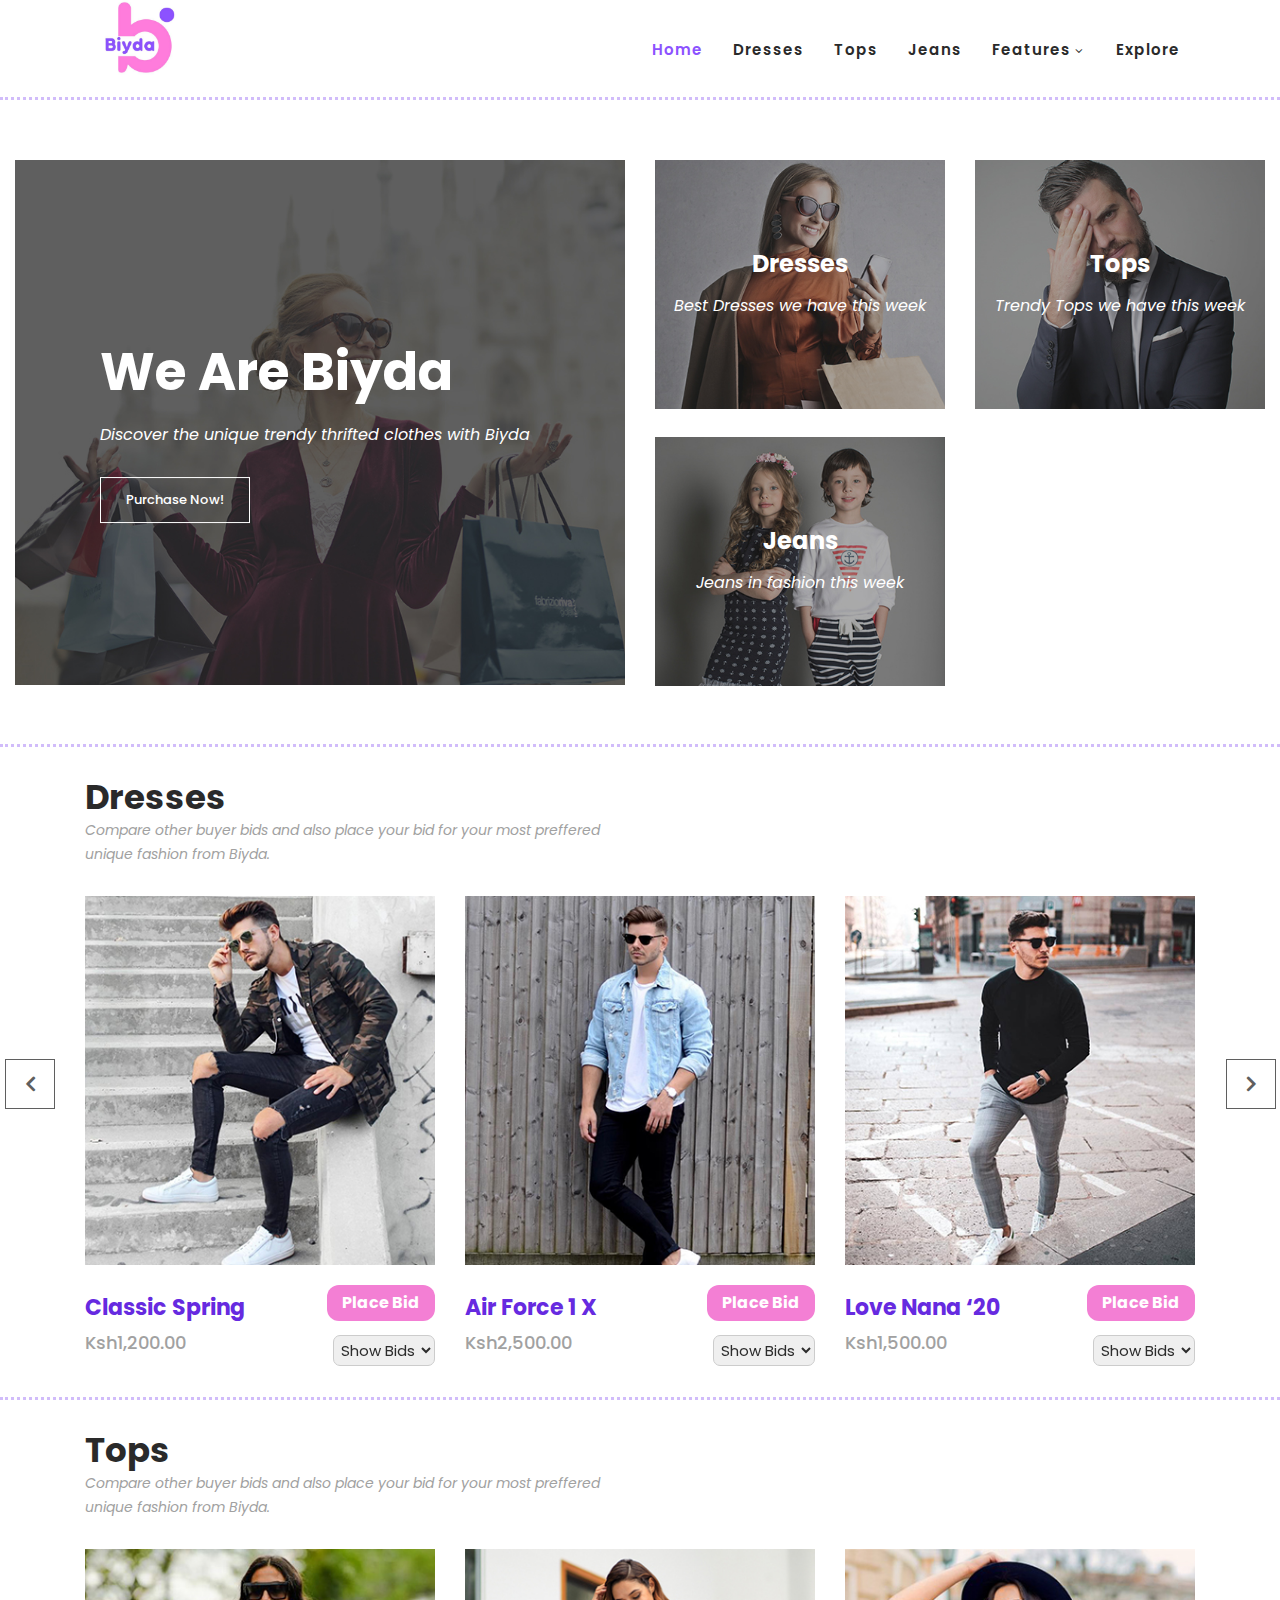
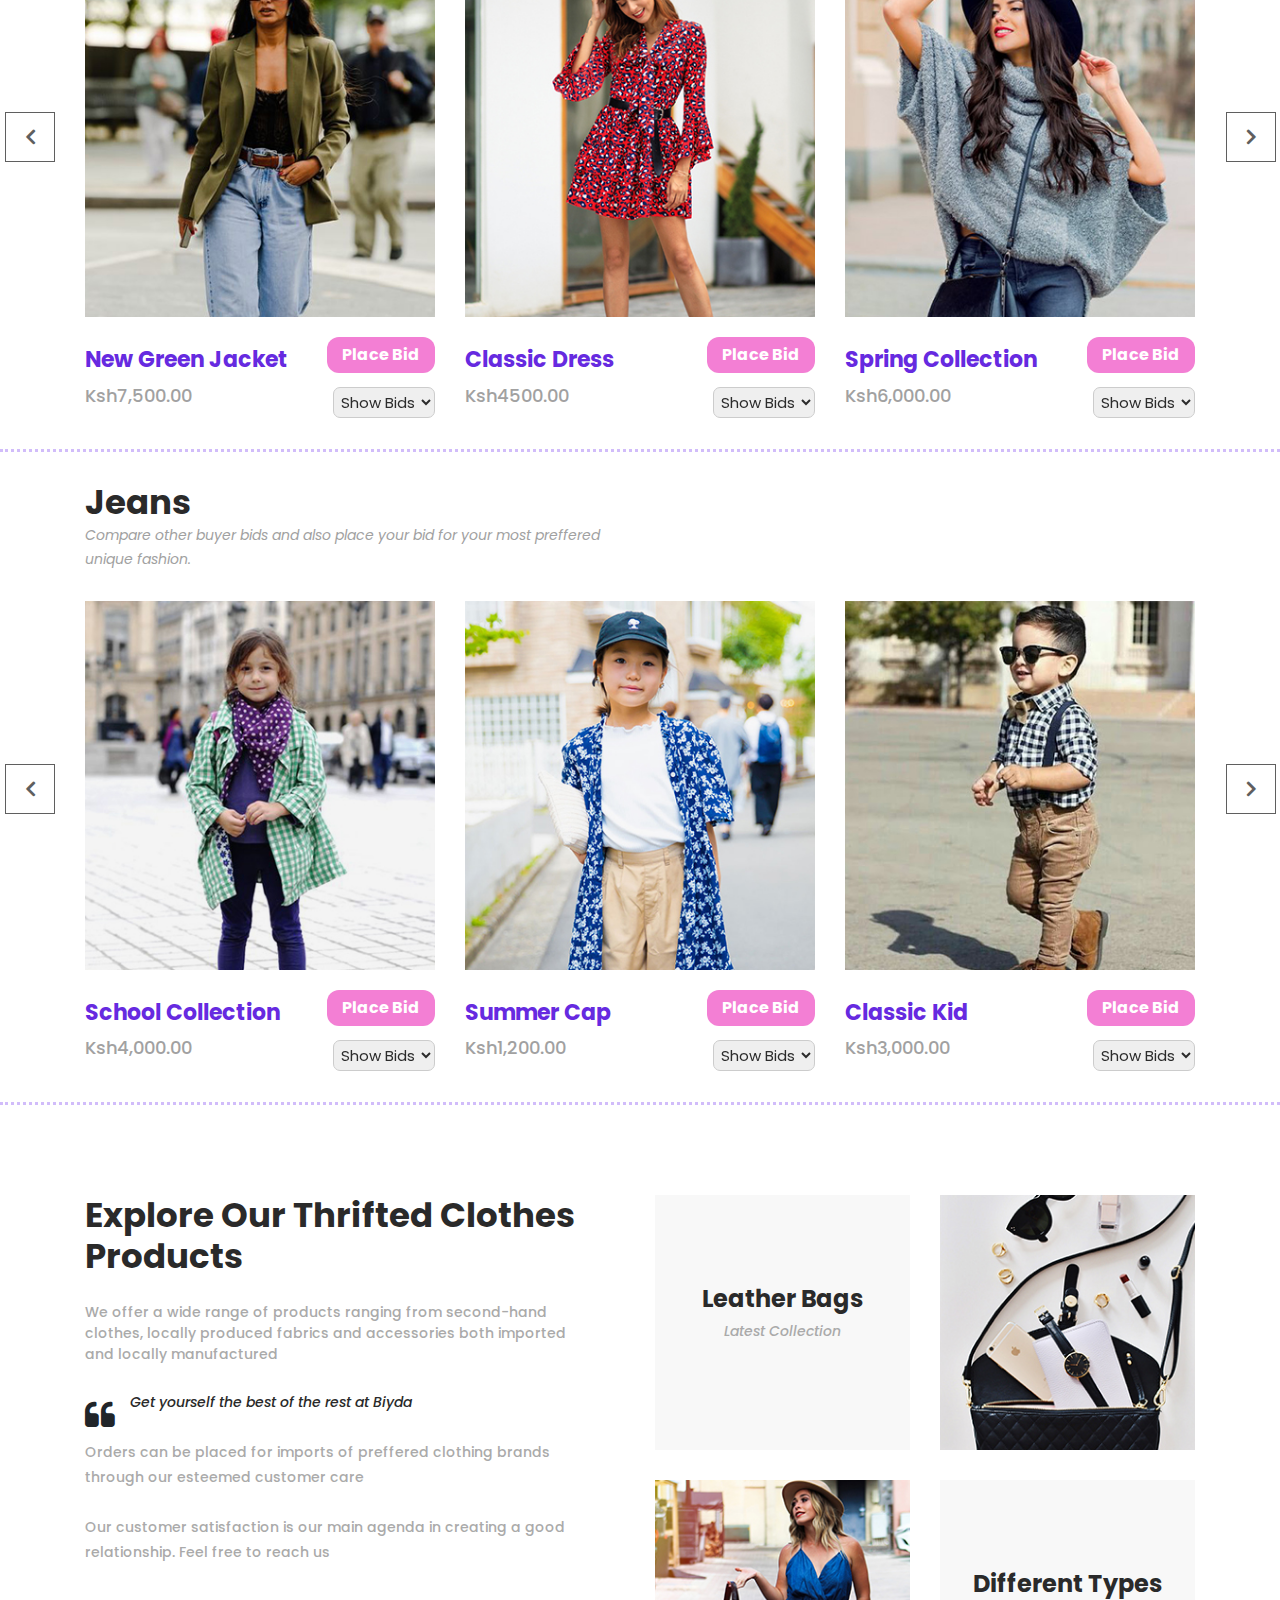
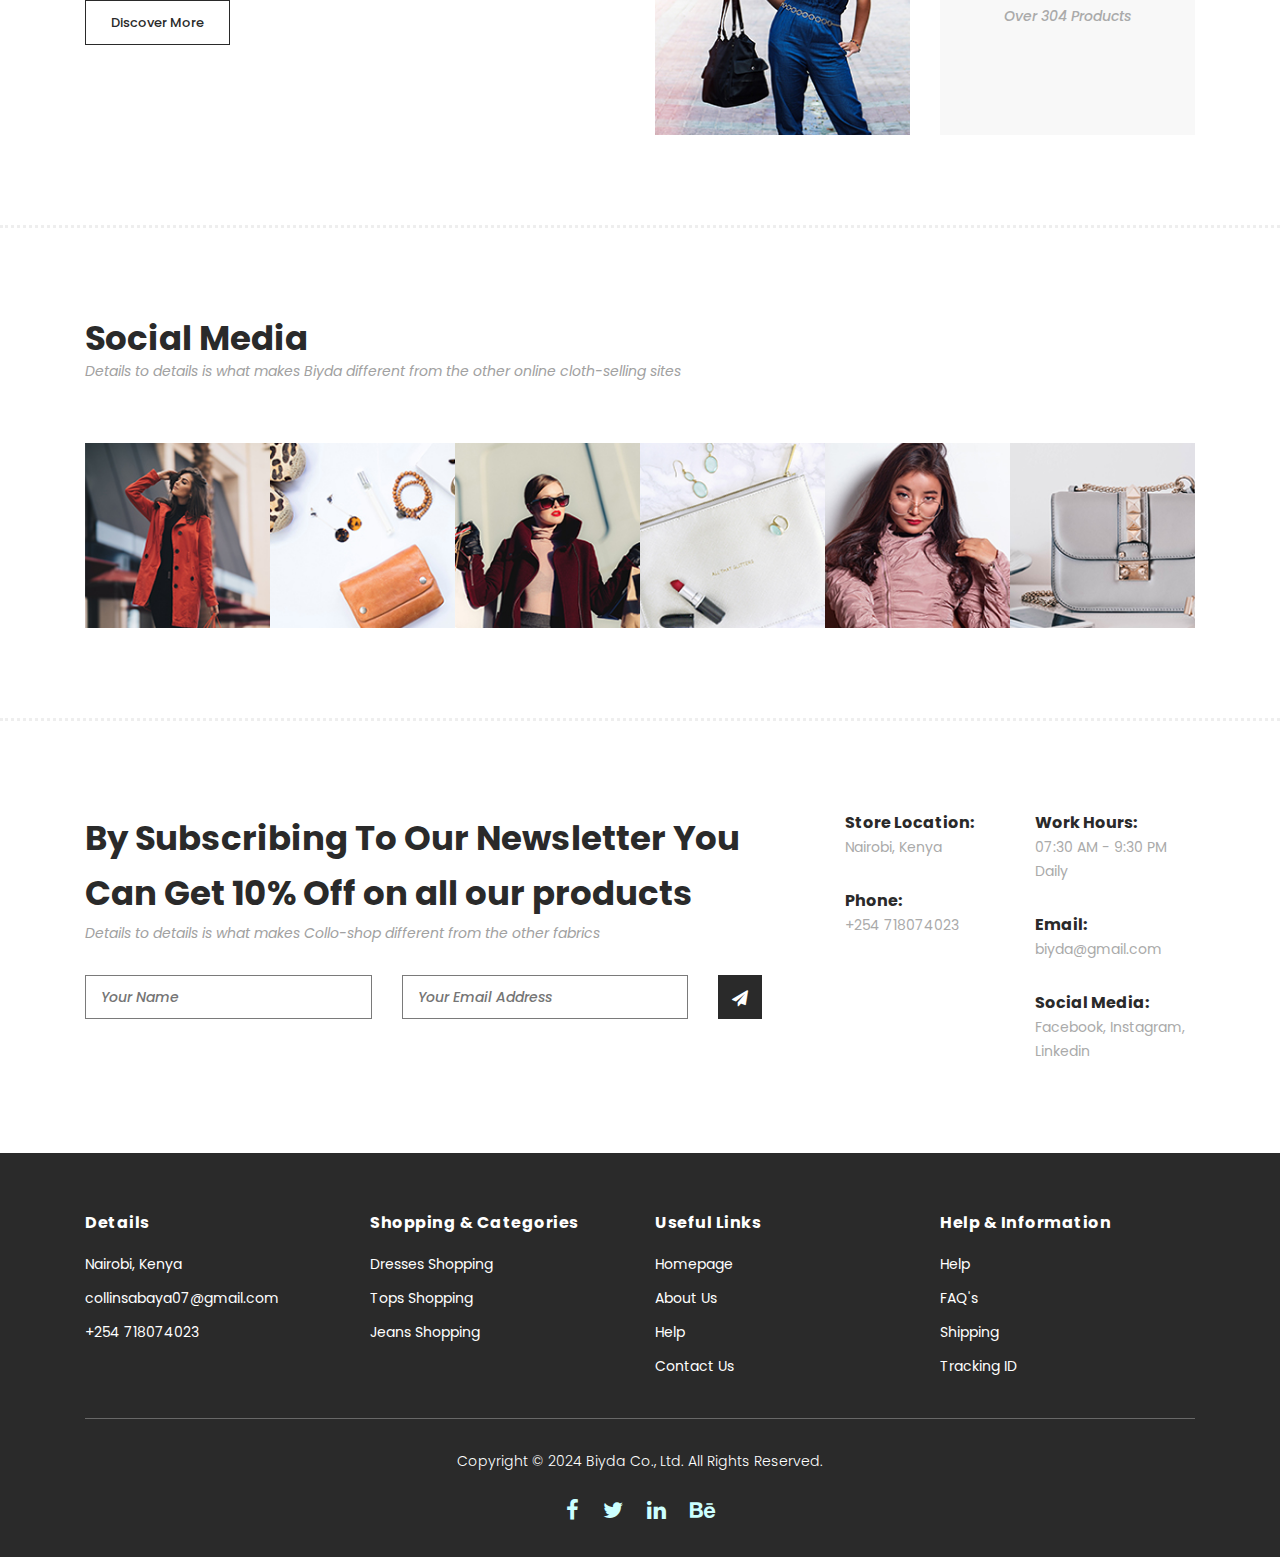
==== commit 854e0f15: "updated info content" ====
--- a/index.html
+++ b/index.html
@@ -37,15 +37,15 @@
                         <div class="container-fluid">
                             <div class="row">
                                 <div class="col-4">
-                                   <h2 class="mt-4" id="heading">Collo~Shop</h2>
+                                    <img src="assets/images/biiyda.jpg" alt="" class="img-fluid" width="80px" height="80px">
                                 </div>
                                 <div class="col-8">
                                     <ul class="nav">
                                         <li class="scroll-to-section"><a href="index.html" class="active">Home</a></li>
-                                        <li class="scroll-to-section"><a href="#men">Men's</a></li>
-                                        <li class="scroll-to-section"><a href="#women">Women's</a></li>
-                                        <li class="scroll-to-section"><a href="#kids">Kid's</a></li>
-                                        <li class="submenu">
+                                        <li class="scroll-to-section"><a href="#men">Dresses</a></li>
+                                        <li class="scroll-to-section"><a href="#women">Tops</a></li>
+                                        <li class="scroll-to-section"><a href="#kids">Jeans</a></li>
+                                        <!-- <li class="submenu">
                                             <a href="javascript:;">Pages</a>
                                             <ul>
                                                 <li><a href="about.html">About Us</a></li>
@@ -53,7 +53,7 @@
                                                 <li><a href="single-product.html">Single Product</a></li>
                                                 <li><a href="contact.html">Contact Us</a></li>
                                             </ul>
-                                        </li>
+                                        </li> -->
                                         <li class="submenu">
                                             <a href="javascript:;">Features</a>
                                             <ul>
@@ -85,8 +85,8 @@
                     <div class="left-content">
                         <div class="thumb">
                             <div class="inner-content">
-                                <h4 id="we-are">We Are Collo~shop</h4>
-                                <span>Discover the latest trends in &amp; Collo-Shop</span>
+                                <h4 id="we-are">We Are Biyda</h4>
+                                <span>Discover the unique trendy thrifted clothes with Biyda</span>
                                 <div class="main-border-button">
                                     <a href="#">Purchase Now!</a>
                                 </div>
@@ -102,12 +102,12 @@
                                 <div class="right-first-image">
                                     <div class="thumb">
                                         <div class="inner-content">
-                                            <h4>Women</h4>
-                                            <span>Best Clothes For Women</span>
+                                            <h4>Dresses</h4>
+                                            <span>Best Dresses we have this week</span>
                                         </div>
                                         <div class="hover-content">
                                             <div class="inner">
-                                                <h4>Women</h4>
+                                                <h4>Dress</h4>
                                                 <p>Let's find you something luxurious and elegant in every detail</p>
                                                 <div class="main-border-button">
                                                     <a href="#">Discover More</a>
@@ -122,13 +122,13 @@
                                 <div class="right-first-image">
                                     <div class="thumb">
                                         <div class="inner-content">
-                                            <h4>Men</h4>
-                                            <span>Best Clothes For Men</span>
+                                            <h4>Tops</h4>
+                                            <span>Trendy Tops we have this week</span>
                                         </div>
                                         <div class="hover-content">
                                             <div class="inner">
-                                                <h4>Men</h4>
-                                                <p>Clothing of confident alpha males, by alpha males</p>
+                                                <h4>Tops</h4>
+                                                <p>Clothing of confident women</p>
                                                 <div class="main-border-button">
                                                     <a href="#">Discover More</a>
                                                 </div>
@@ -142,13 +142,13 @@
                                 <div class="right-first-image">
                                     <div class="thumb">
                                         <div class="inner-content">
-                                            <h4>Kids</h4>
-                                            <span>Best Clothes For Kids</span>
+                                            <h4>Jeans</h4>
+                                            <span>Jeans in fashion this week</span>
                                         </div>
                                         <div class="hover-content">
                                             <div class="inner">
-                                                <h4>Kids</h4>
-                                                <p>Make your child's wardrobe brighter with us</p>
+                                                <h4>Jeans</h4>
+                                                <p>Make your wardrobe elegant with your favorite jeans</p>
                                                 <div class="main-border-button">
                                                     <a href="#">Discover More</a>
                                                 </div>
@@ -158,26 +158,7 @@
                                     </div>
                                 </div>
                             </div>
-                            <div class="col-lg-6">
-                                <div class="right-first-image">
-                                    <div class="thumb">
-                                        <div class="inner-content">
-                                            <h4>Accessories</h4>
-                                            <span>Best Trend Accessories</span>
-                                        </div>
-                                        <div class="hover-content">
-                                            <div class="inner">
-                                                <h4>Accessories</h4>
-                                                <p>With, fashion accessories taken to the next level, let's improve your looks and confidence.</p>
-                                                <div class="main-border-button">
-                                                    <a href="#">Discover More</a>
-                                                </div>
-                                            </div>
-                                        </div>
-                                        <img src="assets/images/baner-right-image-04.jpg">
-                                    </div>
-                                </div>
-                            </div>
+                            
                         </div>
                     </div>
                 </div>
@@ -192,8 +173,8 @@
             <div class="row">
                 <div class="col-lg-6">
                     <div class="section-heading">
-                        <h2>Men's Latest</h2>
-                        <span>Details to details is what makes Collo-Shop different from the other themes.</span>
+                        <h2>Dresses</h2>
+                        <span>Compare other buyer bids and also place your bid for your most preffered unique fashion from Biyda.</span>
                     </div>
                 </div>
             </div>
@@ -217,13 +198,13 @@
                                 <div class="down-content">
                                     <h4>Classic Spring</h4>
                                     <span>Ksh1,200.00</span>
-                                    <ul class="stars">
-                                        <li><i class="fa fa-star"></i></li>
-                                        <li><i class="fa fa-star"></i></li>
-                                        <li><i class="fa fa-star"></i></li>
-                                        <li><i class="fa fa-star"></i></li>
-                                        <li><i class="fa fa-star"></i></li>
-                                    </ul>
+                                    <a href="newpage.html" target="_blank" id="placeBidButton">Place Bid</a>
+                                    <select id="bidOptions">
+                                        <option selected disabled>Show Bids</option>
+                                        <option value="1">1</option>
+                                        <option value="2">2</option>
+                                        <option value="3">3</option>
+                                    </select>
                                 </div>
                             </div>
                             <div class="item">
@@ -240,13 +221,13 @@
                                 <div class="down-content">
                                     <h4>Air Force 1 X</h4>
                                     <span>Ksh2,500.00</span>
-                                    <ul class="stars">
-                                        <li><i class="fa fa-star"></i></li>
-                                        <li><i class="fa fa-star"></i></li>
-                                        <li><i class="fa fa-star"></i></li>
-                                        <li><i class="fa fa-star"></i></li>
-                                        <li><i class="fa fa-star"></i></li>
-                                    </ul>
+                                    <a href="newpage.html" target="_blank" id="placeBidButton">Place Bid</a>
+                                    <select id="bidOptions">
+                                        <option selected disabled>Show Bids</option>
+                                        <option value="1">1</option>
+                                        <option value="2">2</option>
+                                        <option value="3">3</option>
+                                    </select>
                                 </div>
                             </div>
                             <div class="item">
@@ -263,13 +244,13 @@
                                 <div class="down-content">
                                     <h4>Love Nana ‘20</h4>
                                     <span>Ksh1,500.00</span>
-                                    <ul class="stars">
-                                        <li><i class="fa fa-star"></i></li>
-                                        <li><i class="fa fa-star"></i></li>
-                                        <li><i class="fa fa-star"></i></li>
-                                        <li><i class="fa fa-star"></i></li>
-                                        <li><i class="fa fa-star"></i></li>
-                                    </ul>
+                                    <a href="newpage.html" target="_blank" id="placeBidButton">Place Bid</a>
+                                    <select id="bidOptions">
+                                        <option selected disabled>Show Bids</option>
+                                        <option value="1">1</option>
+                                        <option value="2">2</option>
+                                        <option value="3">3</option>
+                                    </select>
                                 </div>
                             </div>
                             <div class="item">
@@ -286,13 +267,13 @@
                                 <div class="down-content">
                                     <h4>Classic Spring</h4>
                                     <span>Ksh1,200.00</span>
-                                    <ul class="stars">
-                                        <li><i class="fa fa-star"></i></li>
-                                        <li><i class="fa fa-star"></i></li>
-                                        <li><i class="fa fa-star"></i></li>
-                                        <li><i class="fa fa-star"></i></li>
-                                        <li><i class="fa fa-star"></i></li>
-                                    </ul>
+                                    <a href="newpage.html" target="_blank" id="placeBidButton">Place Bid</a>
+                                    <select id="bidOptions">
+                                        <option selected disabled>Show Bids</option>
+                                        <option value="1">1</option>
+                                        <option value="2">2</option>
+                                        <option value="3">3</option>
+                                    </select>
                                 </div>
                             </div>
                         </div>
@@ -309,8 +290,8 @@
             <div class="row">
                 <div class="col-lg-6">
                     <div class="section-heading">
-                        <h2>Women's Latest</h2>
-                        <span>Details to details is what makes Collo-Shop different from the other themes.</span>
+                        <h2>Tops</h2>
+                        <span>Compare other buyer bids and also place your bid for your most preffered unique fashion from Biyda.</span>
                     </div>
                 </div>
             </div>
@@ -334,13 +315,13 @@
                                 <div class="down-content">
                                     <h4>New Green Jacket</h4>
                                     <span>Ksh7,500.00</span>
-                                    <ul class="stars">
-                                        <li><i class="fa fa-star"></i></li>
-                                        <li><i class="fa fa-star"></i></li>
-                                        <li><i class="fa fa-star"></i></li>
-                                        <li><i class="fa fa-star"></i></li>
-                                        <li><i class="fa fa-star"></i></li>
-                                    </ul>
+                                    <a href="newpage.html" target="_blank" id="placeBidButton">Place Bid</a>
+                                    <select id="bidOptions">
+                                        <option selected disabled>Show Bids</option>
+                                        <option value="1">1</option>
+                                        <option value="2">2</option>
+                                        <option value="3">3</option>
+                                    </select>
                                 </div>
                             </div>
                             <div class="item">
@@ -357,13 +338,13 @@
                                 <div class="down-content">
                                     <h4>Classic Dress</h4>
                                     <span>Ksh4500.00</span>
-                                    <ul class="stars">
-                                        <li><i class="fa fa-star"></i></li>
-                                        <li><i class="fa fa-star"></i></li>
-                                        <li><i class="fa fa-star"></i></li>
-                                        <li><i class="fa fa-star"></i></li>
-                                        <li><i class="fa fa-star"></i></li>
-                                    </ul>
+                                    <a href="newpage.html" target="_blank" id="placeBidButton">Place Bid</a>
+                                    <select id="bidOptions">
+                                        <option selected disabled>Show Bids</option>
+                                        <option value="1">1</option>
+                                        <option value="2">2</option>
+                                        <option value="3">3</option>
+                                    </select>
                                 </div>
                             </div>
                             <div class="item">
@@ -380,13 +361,13 @@
                                 <div class="down-content">
                                     <h4>Spring Collection</h4>
                                     <span>Ksh6,000.00</span>
-                                    <ul class="stars">
-                                        <li><i class="fa fa-star"></i></li>
-                                        <li><i class="fa fa-star"></i></li>
-                                        <li><i class="fa fa-star"></i></li>
-                                        <li><i class="fa fa-star"></i></li>
-                                        <li><i class="fa fa-star"></i></li>
-                                    </ul>
+                                    <a href="newpage.html" target="_blank" id="placeBidButton">Place Bid</a>
+                                    <select id="bidOptions">
+                                        <option selected disabled>Show Bids</option>
+                                        <option value="1">1</option>
+                                        <option value="2">2</option>
+                                        <option value="3">3</option>
+                                    </select>
                                 </div>
                             </div>
                             <div class="item">
@@ -403,13 +384,13 @@
                                 <div class="down-content">
                                     <h4>Classic Spring</h4>
                                     <span>Ksh7,000.00</span>
-                                    <ul class="stars">
-                                        <li><i class="fa fa-star"></i></li>
-                                        <li><i class="fa fa-star"></i></li>
-                                        <li><i class="fa fa-star"></i></li>
-                                        <li><i class="fa fa-star"></i></li>
-                                        <li><i class="fa fa-star"></i></li>
-                                    </ul>
+                                    <a href="newpage.html" target="_blank" id="placeBidButton">Place Bid</a>
+                                    <select id="bidOptions">
+                                        <option selected disabled>Show Bids</option>
+                                        <option value="1">1</option>
+                                        <option value="2">2</option>
+                                        <option value="3">3</option>
+                                    </select>
                                 </div>
                             </div>
                         </div>
@@ -426,8 +407,8 @@
                 <div class="row">
                     <div class="col-lg-6">
                         <div class="section-heading">
-                            <h2>Kid's Latest</h2>
-                            <span>Details to details is what makes Hexashop different from the other themes.</span>
+                            <h2>Jeans</h2>
+                            <span>Compare other buyer bids and also place your bid for your most preffered unique fashion.</span>
                         </div>
                     </div>
                 </div>
@@ -451,13 +432,13 @@
                                     <div class="down-content">
                                         <h4>School Collection</h4>
                                         <span>Ksh4,000.00</span>
-                                        <ul class="stars">
-                                            <li><i class="fa fa-star"></i></li>
-                                            <li><i class="fa fa-star"></i></li>
-                                            <li><i class="fa fa-star"></i></li>
-                                            <li><i class="fa fa-star"></i></li>
-                                            <li><i class="fa fa-star"></i></li>
-                                        </ul>
+                                        <a href="newpage.html" target="_blank" id="placeBidButton">Place Bid</a>
+                                        <select id="bidOptions">
+                                        <option selected disabled>Show Bids</option>
+                                        <option value="1">1</option>
+                                        <option value="2">2</option>
+                                        <option value="3">3</option>
+                                    </select>
                                     </div>
                                 </div>
                                 <div class="item">
@@ -474,13 +455,13 @@
                                     <div class="down-content">
                                         <h4>Summer Cap</h4>
                                         <span>Ksh1,200.00</span>
-                                        <ul class="stars">
-                                            <li><i class="fa fa-star"></i></li>
-                                            <li><i class="fa fa-star"></i></li>
-                                            <li><i class="fa fa-star"></i></li>
-                                            <li><i class="fa fa-star"></i></li>
-                                            <li><i class="fa fa-star"></i></li>
-                                        </ul>
+                                        <a href="newpage.html" target="_blank" id="placeBidButton">Place Bid</a>
+                                        <select id="bidOptions">
+                                            <option selected disabled>Show Bids</option>
+                                            <option value="1">1</option>
+                                            <option value="2">2</option>
+                                            <option value="3">3</option>
+                                        </select>
                                     </div>
                                 </div>
                                 <div class="item">
@@ -497,13 +478,13 @@
                                     <div class="down-content">
                                         <h4>Classic Kid</h4>
                                         <span>Ksh3,000.00</span>
-                                        <ul class="stars">
-                                            <li><i class="fa fa-star"></i></li>
-                                            <li><i class="fa fa-star"></i></li>
-                                            <li><i class="fa fa-star"></i></li>
-                                            <li><i class="fa fa-star"></i></li>
-                                            <li><i class="fa fa-star"></i></li>
-                                        </ul>
+                                        <a href="newpage.html" target="_blank" id="placeBidButton">Place Bid</a>
+                                        <select id="bidOptions">
+                                            <option selected disabled>Show Bids</option>
+                                            <option value="1">1</option>
+                                            <option value="2">2</option>
+                                            <option value="3">3</option>
+                                        </select>
                                     </div>
                                 </div>
                                 <div class="item">
@@ -520,13 +501,13 @@
                                     <div class="down-content">
                                         <h4>Classic Spring</h4>
                                         <span>Ksh2,000.00</span>
-                                        <ul class="stars">
-                                            <li><i class="fa fa-star"></i></li>
-                                            <li><i class="fa fa-star"></i></li>
-                                            <li><i class="fa fa-star"></i></li>
-                                            <li><i class="fa fa-star"></i></li>
-                                            <li><i class="fa fa-star"></i></li>
-                                        </ul>
+                                        <a href="newpage.html" target="_blank" id="placeBidButton">Place Bid</a>
+                                        <select id="bidOptions">
+                                            <option selected disabled>Show Bids</option>
+                                            <option value="1">1</option>
+                                            <option value="2">2</option>
+                                            <option value="3">3</option>
+                                        </select>
                                     </div>
                                 </div>
                             </div>
@@ -544,10 +525,10 @@
                 <div class="row">
                     <div class="col-lg-6">
                         <div class="left-content">
-                            <h2>Explore Our Products</h2>
-                            <span>We offer a wide range of products ranging from branded clothes, locally produced fabrics and accessories both imported and locally manufactured</span>
+                            <h2>Explore Our Thrifted Clothes Products</h2>
+                            <span>We offer a wide range of products ranging from second-hand clothes, locally produced fabrics and accessories both imported and locally manufactured</span>
                             <div class="quote">
-                                <i class="fa fa-quote-left"></i><p>Get yourself the best of the rest at Collo-Shop </p>
+                                <i class="fa fa-quote-left"></i><p>Get yourself the best of the rest at Biyda </p>
                             </div>
                             <p>Orders can be placed for imports of preffered clothing brands through our esteemed customer care</p>
                             <p>Our customer satisfaction is our main agenda in creating a good relationship. Feel free to reach us  <a rel="nofollow" href="#" target="_blank"></a> </p>
@@ -596,7 +577,7 @@
                 <div class="col-lg-12">
                     <div class="section-heading">
                         <h2>Social Media</h2>
-                        <span>Details to details is what makes Collo-Shop different from the other online cloth-selling sites</span>
+                        <span>Details to details is what makes Biyda different from the other online cloth-selling sites</span>
                     </div>
                 </div>
             </div>
@@ -707,14 +688,14 @@
                     <div class="row">
                         <div class="col-6">
                             <ul>
-                                <li>Store Location:<br><span>Juja, Kiambu, Nairobi</span></li>
+                                <li>Store Location:<br><span>Nairobi, Kenya</span></li>
                                 <li>Phone:<br><span>+254 718074023</span></li>
                             </ul>
                         </div>
                         <div class="col-6">
                             <ul>
                                 <li>Work Hours:<br><span>07:30 AM - 9:30 PM Daily</span></li>
-                                <li>Email:<br><span>collinsabaya07@gmail.com</span></li>
+                                <li>Email:<br><span>biyda@gmail.com</span></li>
                                 <li>Social Media:<br><span><a href="#">Facebook</a>, <a href="#">Instagram</a>, <a href="#">Linkedin</a></span></li>
                             </ul>
                         </div>
@@ -732,10 +713,10 @@
                 <div class="col-lg-3">
                     <div class="first-item">
                         <div class="logo">
-                            <img src="assets/images/white-logo.png" alt="Collo-Shop">
+                            <h4>Details</h4>
                         </div>
                         <ul>
-                            <li><a href="#">Juja, Kiambu, Kenya</a></li>
+                            <li><a href="#">Nairobi, Kenya</a></li>
                             <li><a href="#">collinsabaya07@gmail.com</a></li>
                             <li><a href="#">+254 718074023</a></li>
                         </ul>
@@ -744,9 +725,9 @@
                 <div class="col-lg-3">
                     <h4>Shopping &amp; Categories</h4>
                     <ul>
-                        <li><a href="#">Men’s Shopping</a></li>
-                        <li><a href="#">Women’s Shopping</a></li>
-                        <li><a href="#">Kid's Shopping</a></li>
+                        <li><a href="#">Dresses Shopping</a></li>
+                        <li><a href="#">Tops Shopping</a></li>
+                        <li><a href="#">Jeans Shopping</a></li>
                     </ul>
                 </div>
                 <div class="col-lg-3">
@@ -769,7 +750,7 @@
                 </div>
                 <div class="col-lg-12">
                     <div class="under-footer">
-                        <p>Copyright © 2022 Collo-Shop Co., Ltd. All Rights Reserved. 
+                        <p>Copyright © 2024 Biyda Co., Ltd. All Rights Reserved. 
                         
                        </p>
                         <ul>
--- a/assets/css/collo-shop.css
+++ b/assets/css/collo-shop.css
@@ -96,12 +96,12 @@
 }
 
 ::selection {
-  background: #2a2a2a;
+  background: #8c52ff;
   color: #fff;
 }
 
 ::-moz-selection {
-  background: #2a2a2a;
+  background: #8c52ff;
   color: #fff;
 }
 
@@ -133,7 +133,7 @@
 
 .main-border-button a:hover {
   background-color: #fff;
-  color: #2a2a2a;
+  color: #8c52ff;
 }
 
 .main-white-button a {
@@ -200,7 +200,7 @@
 }
 
 .background-header .main-nav .nav li:hover a {
-  color: #2a2a2a!important;
+  color: #8c52ff!important;
 }
 
 .background-header .nav li a.active {
@@ -208,7 +208,7 @@
 }
 
 .header-area {
-  border-bottom: 3px dotted #eee;
+  border-bottom: 3px dotted #d1bcfa;
   box-shadow: none;
   background-color: #fff;
   position: absolute;
@@ -294,12 +294,12 @@
 
 .header-area .main-nav .nav li:hover a,
 .header-area .main-nav .nav li a.active {
-  color: #aaa!important;
+  color: #8c52ff!important;
 }
 
 .background-header .main-nav .nav li:hover a,
 .background-header .main-nav .nav li a.active {
-  color: #aaa!important;
+  color: #8c52ff!important;
   opacity: 1;
 }
 
@@ -361,7 +361,7 @@
 
 .header-area .main-nav .nav li.submenu ul li a:hover {
   background: #fff;
-  color: #aaa!important;
+  color: #8c52ff!important;
   padding-left: 25px;
 }
 
@@ -520,14 +520,14 @@
   }
   .header-area.header-sticky .nav li a:hover,
   .header-area.header-sticky .nav li a.active {
-    color: #aaa!important;
+    color: #8c52ff!important;
     opacity: 1;
   }
   .header-area.header-sticky .nav li.search-icon a {
     width: 100%;
   }
   .header-area {
-    background-color: #f7f7f7;
+    background-color: #fff;
     padding: 0px 15px;
     height: 100px;
     box-shadow: none;
@@ -578,7 +578,7 @@
   }
   .header-area .main-nav .nav li a:hover {
     background: #eee !important;
-    color: #aaa!important;
+    color: #8c52ff!important;
   }
   .header-area .main-nav .nav li.submenu ul {
     position: relative;
@@ -627,7 +627,7 @@
 */
 
 .main-banner {
-  border-bottom: 3px dotted #eee;
+  border-bottom: 3px dotted #d1bcfa;
   padding-top: 160px;
   padding-bottom: 30px;
 }
@@ -703,7 +703,7 @@
   left: 15px;
   bottom: 15px;
   text-align: center;
-  background-color: rgba(42,42,42,.97);
+  background-color: #662ae0;
   opacity: 0;
   visibility: hidden;
   transition: all 0.5s;
@@ -744,13 +744,45 @@
 */
 
 #men {
-  padding-top: 90px;
-  padding-bottom: 90px;
-  border-bottom: 3px dotted #eee;
-}
+  padding-top: 30px;
+  padding-bottom: 30px;
+  border-bottom: 3px dotted #d1bcfa;
+}
+#placeBidButton {
+  display: inline-block;
+  padding: 6px 15px;
+  background-color: #f37fd4; /* Pale pink color */
+  color: white;
+  text-align: center;
+  text-decoration: none;
+  border-radius: 12px; /* Rounded edges */
+  font-size: 16px;
+  font-weight: bold;
+  border: none;
+  cursor: pointer;
+  transition: background-color 0.3s ease;
+  position: absolute;
+  right: 0;
+  top: 20px;
+}
+
+#placeBidButton:hover {
+  background-color: #df63be; /* Darker shade of pink for hover effect */
+}
+#bidOptions {
+  padding: 3px;
+  border-radius: 7px;
+  border: 1px solid #ccc;
+  font-size: 15px;
+  color: #2c2c2c; /* Placeholder text color */
+  position: absolute;
+  right: 0;
+  top: 70px;
+}
+
 
 #men .section-heading {
-  margin-bottom: 60px;
+  margin-bottom: 30px;
 }
 
 #men .item .down-content {
@@ -758,11 +790,12 @@
   position: relative;
   z-index: 3;
   background-color: #fff;
+  margin-bottom: 3%;
 }
 
 #men .item .down-content h4 {
   font-size: 22px;
-  color: #2a2a2a;
+  color: #662ae0;
   font-weight: 700;
   margin-bottom: 8px;
 }
@@ -783,6 +816,7 @@
 #men .item .down-content ul.stars li {
   display: inline;
   font-size: 13px;
+  color: #df63be;
 }
 
 #men .item .thumb .hover-content {
@@ -809,6 +843,7 @@
 #men .item .thumb .hover-content ul li {
   display: inline;
   margin: 0px 10px;
+  
 }
 
 #men .item .thumb .hover-content ul li a {
@@ -905,13 +940,13 @@
 */
 
 #women {
-  padding-top: 90px;
-  padding-bottom: 90px;
-  border-bottom: 3px dotted #eee;
+  padding-top: 30px;
+  padding-bottom: 30px;
+  border-bottom: 3px dotted #d1bcfa;
 }
 
 #women .section-heading {
-  margin-bottom: 60px;
+  margin-bottom: 30px;
 }
 
 #women .item .down-content {
@@ -919,11 +954,12 @@
   position: relative;
   z-index: 3;
   background-color: #fff;
+  margin-bottom: 3%;
 }
 
 #women .item .down-content h4 {
   font-size: 22px;
-  color: #2a2a2a;
+  color: #662ae0;
   font-weight: 700;
   margin-bottom: 8px;
 }
@@ -944,6 +980,7 @@
 #women .item .down-content ul.stars li {
   display: inline;
   font-size: 13px;
+  color: #df63be;
 }
 
 #women .item .thumb .hover-content {
@@ -1065,13 +1102,13 @@
 */
 
 #kids {
-  padding-top: 90px;
-  padding-bottom: 90px;
-  border-bottom: 3px dotted #eee;
+  padding-top: 30px;
+  padding-bottom: 30px;
+  border-bottom: 3px dotted #d1bcfa;
 }
 
 #kids .section-heading {
-  margin-bottom: 60px;
+  margin-bottom: 30px;
 }
 
 #kids .item .down-content {
@@ -1079,11 +1116,12 @@
   position: relative;
   z-index: 3;
   background-color: #fff;
+  margin-bottom: 3%;
 }
 
 #kids .item .down-content h4 {
   font-size: 22px;
-  color: #2a2a2a;
+  color: #662ae0;
   font-weight: 700;
   margin-bottom: 8px;
 }
@@ -1104,7 +1142,10 @@
 #kids .item .down-content ul.stars li {
   display: inline;
   font-size: 13px;
-}
+  color: #df63be;
+
+}
+
 
 #kids .item .thumb .hover-content {
   position: absolute;
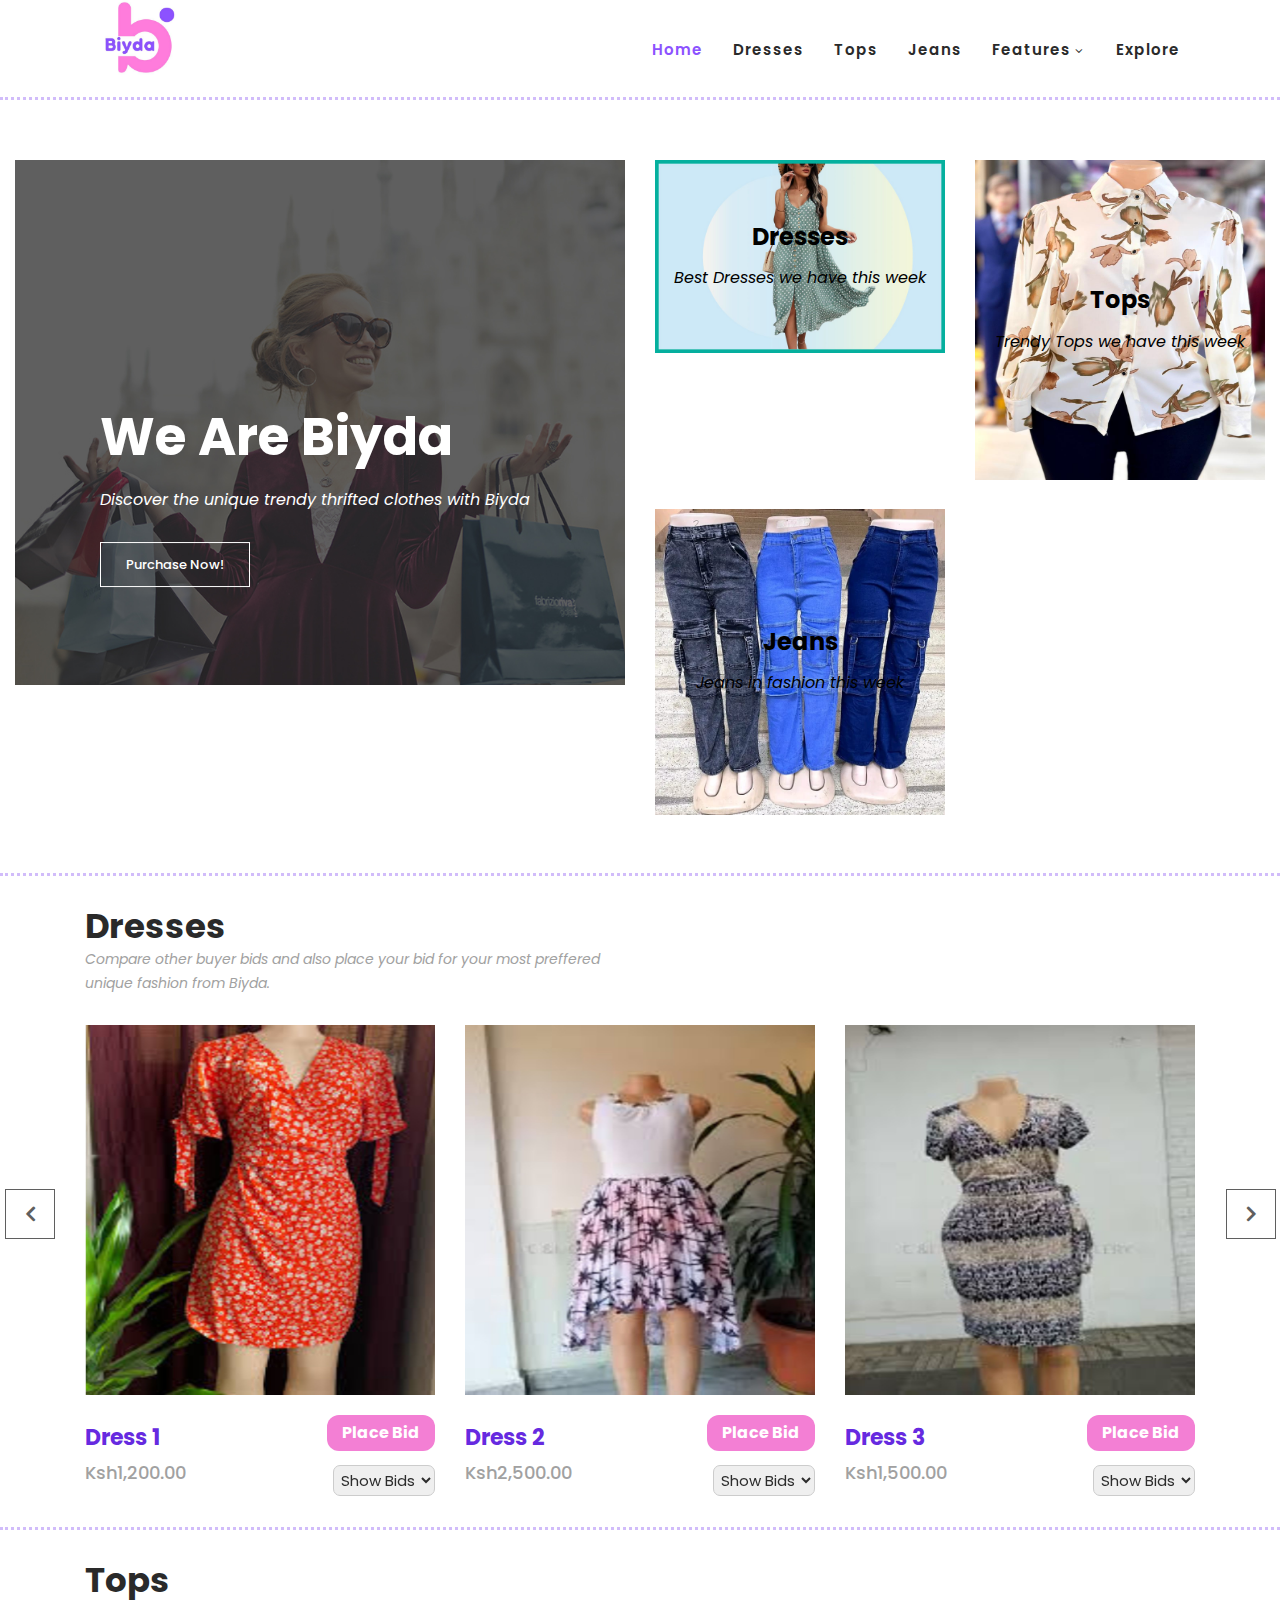
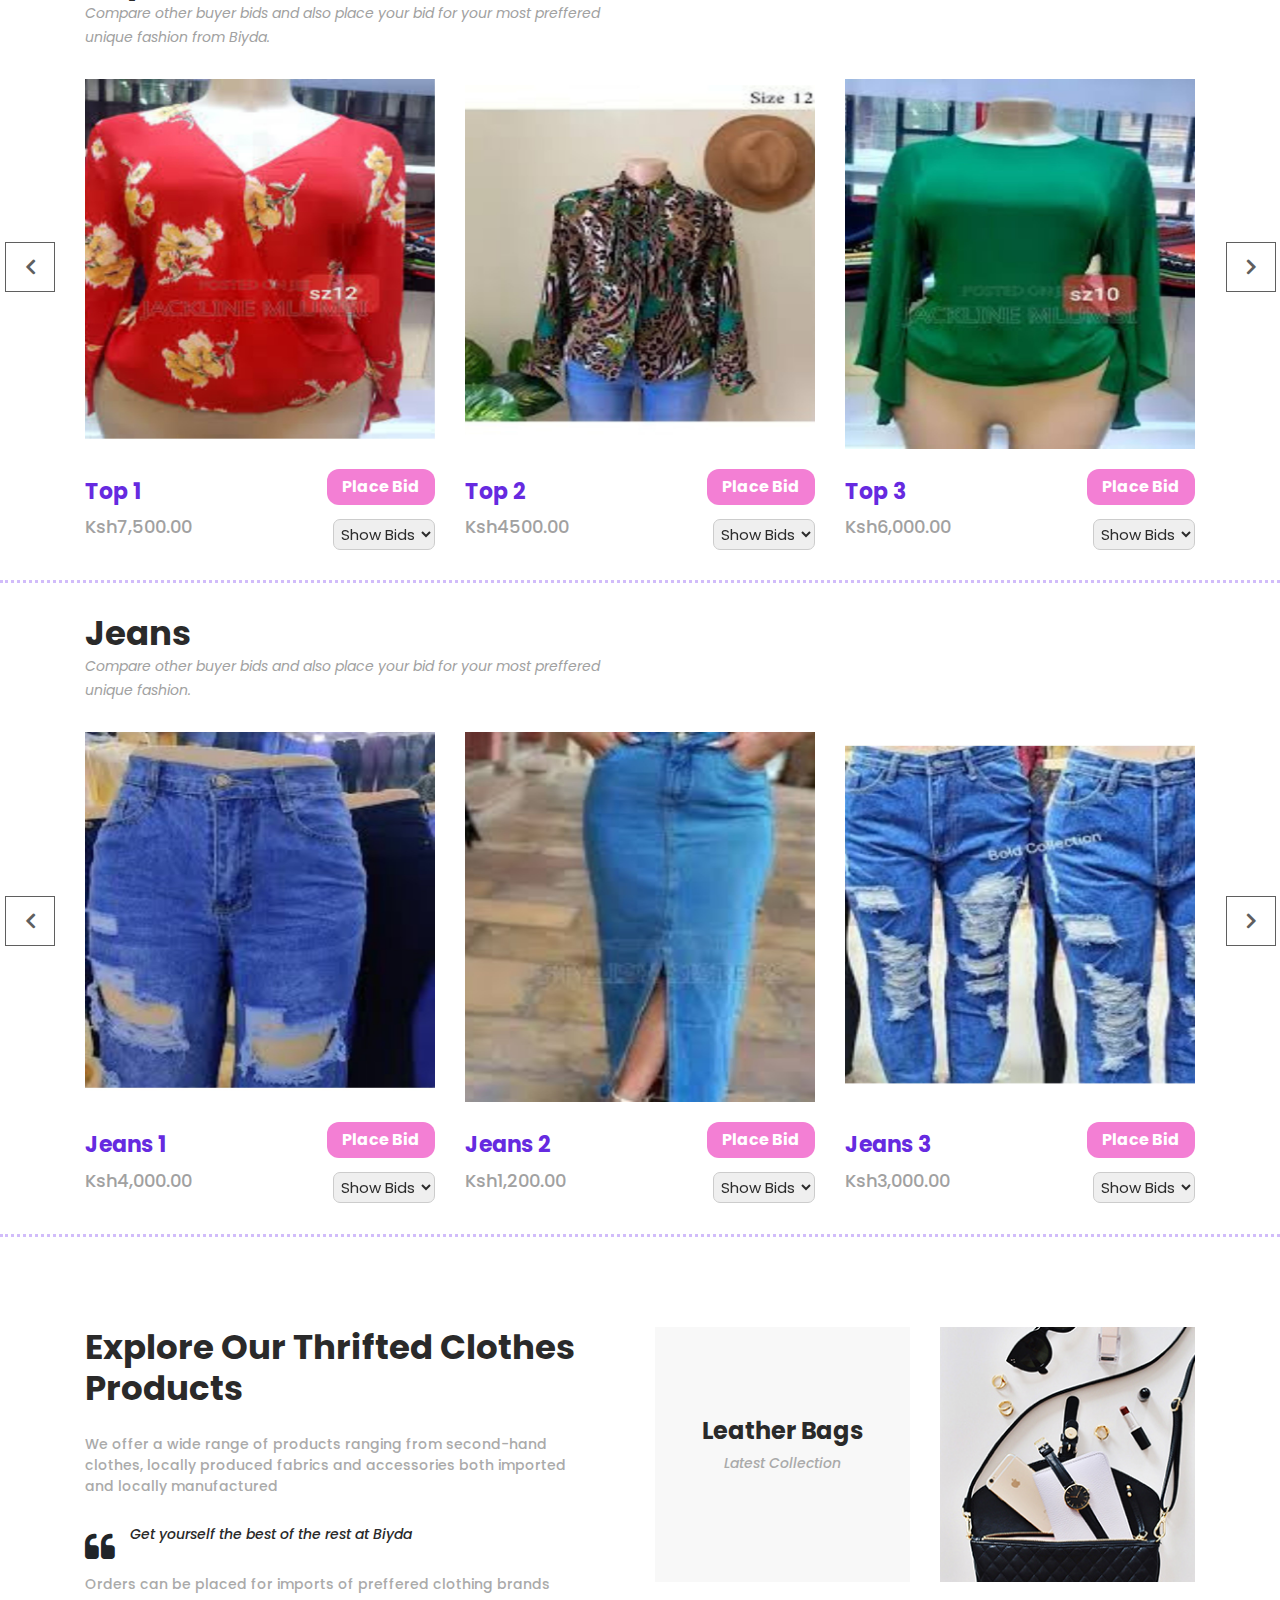
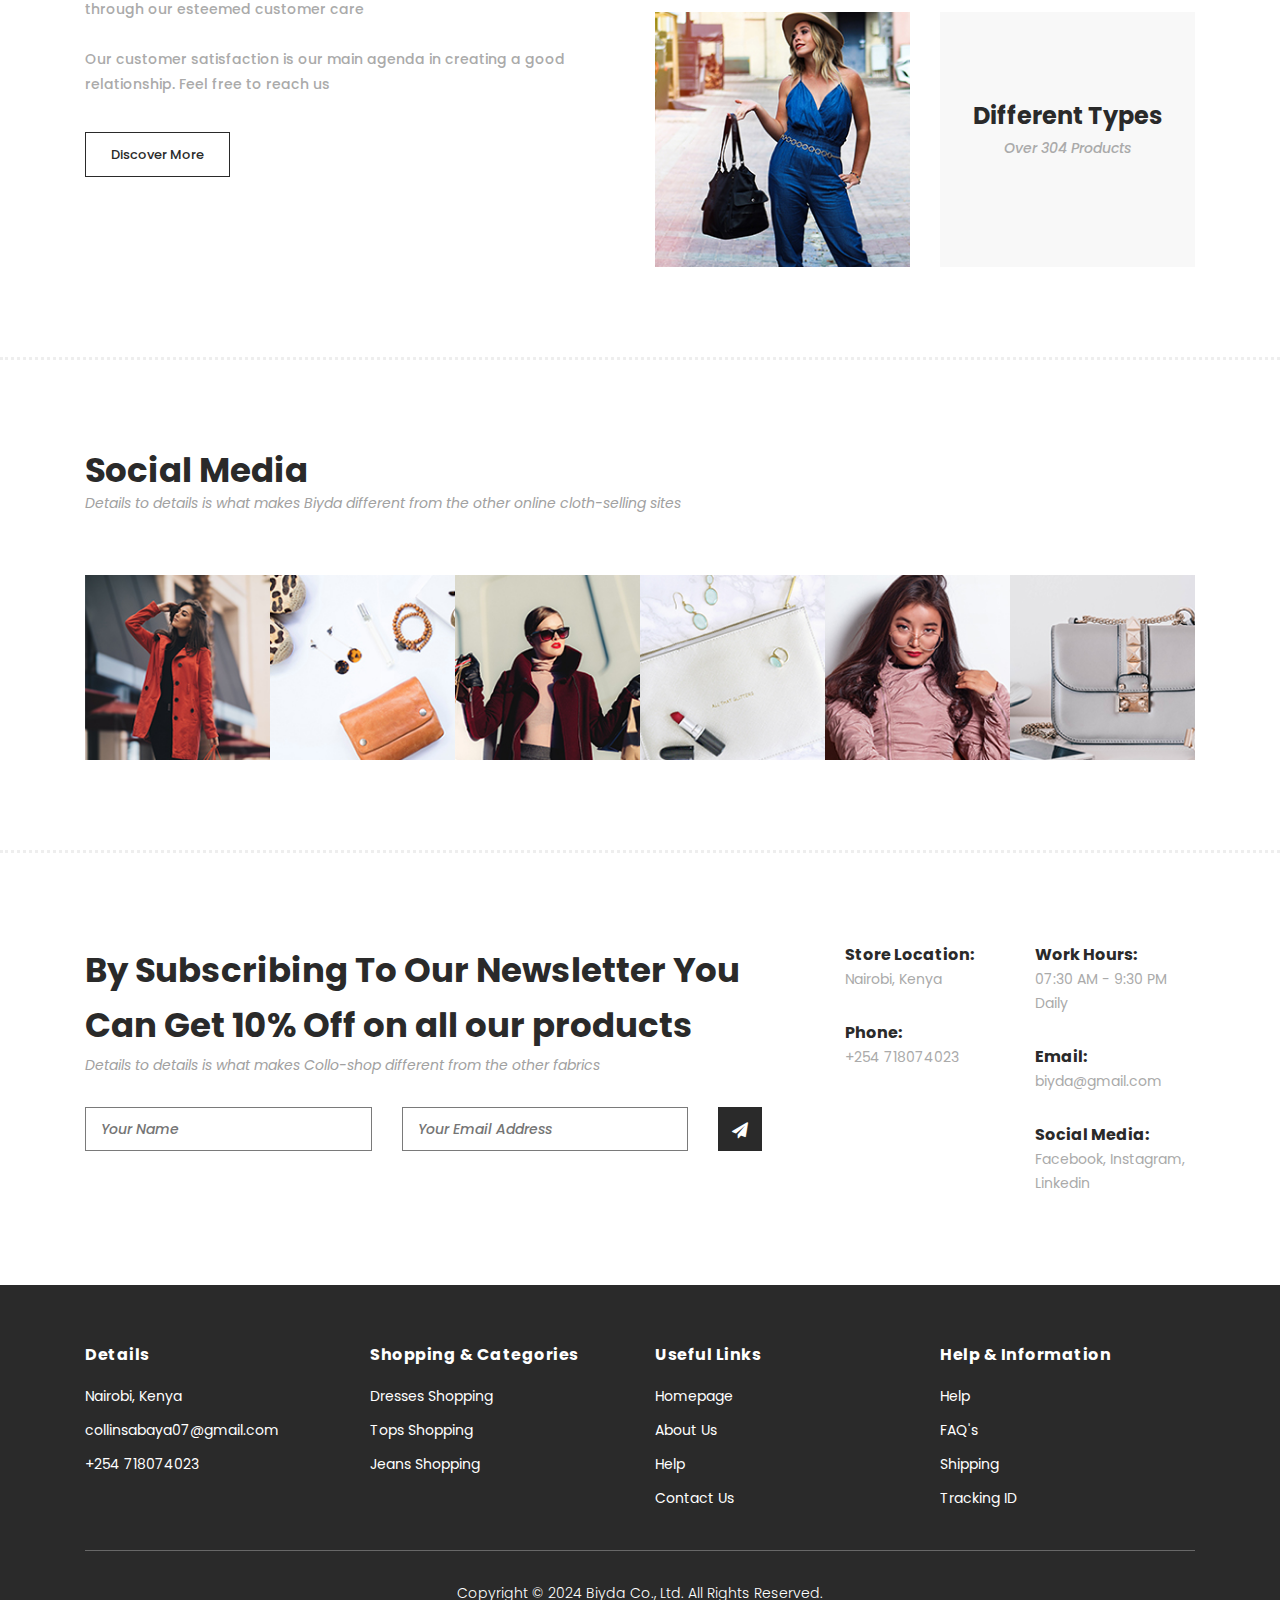
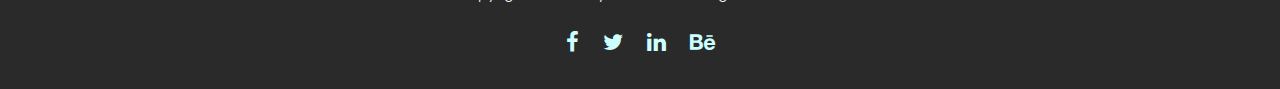
==== commit 8e8029ce: "change asset files" ====
--- a/index.html
+++ b/index.html
@@ -114,7 +114,7 @@
                                                 </div>
                                             </div>
                                         </div>
-                                        <img src="assets/images/baner-right-image-01.jpg">
+                                        <img src="assets/images/banner4.jpg" >
                                     </div>
                                 </div>
                             </div>
@@ -134,7 +134,7 @@
                                                 </div>
                                             </div>
                                         </div>
-                                        <img src="assets/images/baner-right-image-02.jpg">
+                                        <img src="assets/images/banner3.jpg" height="320px">
                                     </div>
                                 </div>
                             </div>
@@ -154,7 +154,7 @@
                                                 </div>
                                             </div>
                                         </div>
-                                        <img src="assets/images/baner-right-image-03.jpg">
+                                        <img src="assets/images/banner1.jpg">
                                     </div>
                                 </div>
                             </div>
@@ -193,10 +193,10 @@
                                             <li><a href="single-product.html"><i class="fa fa-shopping-cart"></i></a></li>
                                         </ul>
                                     </div>
-                                    <img src="assets/images/men-01.jpg" alt="">
+                                    <img src="assets/images/dress1.jpg" alt="" height="370px">
                                 </div>
                                 <div class="down-content">
-                                    <h4>Classic Spring</h4>
+                                    <h4>Dress 1</h4>
                                     <span>Ksh1,200.00</span>
                                     <a href="newpage.html" target="_blank" id="placeBidButton">Place Bid</a>
                                     <select id="bidOptions">
@@ -216,10 +216,10 @@
                                             <li><a href="single-product.html"><i class="fa fa-shopping-cart"></i></a></li>
                                         </ul>
                                     </div>
-                                    <img src="assets/images/men-02.jpg" alt="">
+                                    <img src="assets/images/dress2.jpg" alt="" height="370px">
                                 </div>
                                 <div class="down-content">
-                                    <h4>Air Force 1 X</h4>
+                                    <h4>Dress 2</h4>
                                     <span>Ksh2,500.00</span>
                                     <a href="newpage.html" target="_blank" id="placeBidButton">Place Bid</a>
                                     <select id="bidOptions">
@@ -239,10 +239,10 @@
                                             <li><a href="single-product.html"><i class="fa fa-shopping-cart"></i></a></li>
                                         </ul>
                                     </div>
-                                    <img src="assets/images/men-03.jpg" alt="">
+                                    <img src="assets/images/dress3.jpg" alt="" height="370px">
                                 </div>
                                 <div class="down-content">
-                                    <h4>Love Nana ‘20</h4>
+                                    <h4>Dress 3</h4>
                                     <span>Ksh1,500.00</span>
                                     <a href="newpage.html" target="_blank" id="placeBidButton">Place Bid</a>
                                     <select id="bidOptions">
@@ -262,10 +262,10 @@
                                             <li><a href="single-product.html"><i class="fa fa-shopping-cart"></i></a></li>
                                         </ul>
                                     </div>
-                                    <img src="assets/images/men-01.jpg" alt="">
+                                    <img src="assets/images/dress4.jpg" alt="" height="370px">
                                 </div>
                                 <div class="down-content">
-                                    <h4>Classic Spring</h4>
+                                    <h4>Dress 4</h4>
                                     <span>Ksh1,200.00</span>
                                     <a href="newpage.html" target="_blank" id="placeBidButton">Place Bid</a>
                                     <select id="bidOptions">
@@ -310,10 +310,10 @@
                                             <li><a href="single-product.html"><i class="fa fa-shopping-cart"></i></a></li>
                                         </ul>
                                     </div>
-                                    <img src="assets/images/women-01.jpg" alt="">
+                                    <img src="assets/images/top1.jpg" alt="" height="370px">
                                 </div>
                                 <div class="down-content">
-                                    <h4>New Green Jacket</h4>
+                                    <h4>Top 1</h4>
                                     <span>Ksh7,500.00</span>
                                     <a href="newpage.html" target="_blank" id="placeBidButton">Place Bid</a>
                                     <select id="bidOptions">
@@ -333,10 +333,10 @@
                                             <li><a href="single-product.html"><i class="fa fa-shopping-cart"></i></a></li>
                                         </ul>
                                     </div>
-                                    <img src="assets/images/women-02.jpg" alt="">
+                                    <img src="assets/images/top2.jpg" alt="" height="370px">
                                 </div>
                                 <div class="down-content">
-                                    <h4>Classic Dress</h4>
+                                    <h4>Top 2</h4>
                                     <span>Ksh4500.00</span>
                                     <a href="newpage.html" target="_blank" id="placeBidButton">Place Bid</a>
                                     <select id="bidOptions">
@@ -356,10 +356,10 @@
                                             <li><a href="single-product.html"><i class="fa fa-shopping-cart"></i></a></li>
                                         </ul>
                                     </div>
-                                    <img src="assets/images/women-03.jpg" alt="">
+                                    <img src="assets/images/top3.jpg" alt="" height="370px">
                                 </div>
                                 <div class="down-content">
-                                    <h4>Spring Collection</h4>
+                                    <h4>Top 3</h4>
                                     <span>Ksh6,000.00</span>
                                     <a href="newpage.html" target="_blank" id="placeBidButton">Place Bid</a>
                                     <select id="bidOptions">
@@ -379,10 +379,10 @@
                                             <li><a href="single-product.html"><i class="fa fa-shopping-cart"></i></a></li>
                                         </ul>
                                     </div>
-                                    <img src="assets/images/women-01.jpg" alt="">
+                                    <img src="assets/images/top4.jpg" alt="" height="370px">
                                 </div>
                                 <div class="down-content">
-                                    <h4>Classic Spring</h4>
+                                    <h4>Top 4</h4>
                                     <span>Ksh7,000.00</span>
                                     <a href="newpage.html" target="_blank" id="placeBidButton">Place Bid</a>
                                     <select id="bidOptions">
@@ -427,10 +427,10 @@
                                                 <li><a href="single-product.html"><i class="fa fa-shopping-cart"></i></a></li>
                                             </ul>
                                         </div>
-                                        <img src="assets/images/kid-01.jpg" alt="">
+                                        <img src="assets/images/jeans1.jpg" alt="" height="370px">
                                     </div>
                                     <div class="down-content">
-                                        <h4>School Collection</h4>
+                                        <h4>Jeans 1</h4>
                                         <span>Ksh4,000.00</span>
                                         <a href="newpage.html" target="_blank" id="placeBidButton">Place Bid</a>
                                         <select id="bidOptions">
@@ -450,10 +450,10 @@
                                                 <li><a href="single-product.html"><i class="fa fa-shopping-cart"></i></a></li>
                                             </ul>
                                         </div>
-                                        <img src="assets/images/kid-02.jpg" alt="">
+                                        <img src="assets/images/jeans2.jpg" alt="" height="370px">
                                     </div>
                                     <div class="down-content">
-                                        <h4>Summer Cap</h4>
+                                        <h4>Jeans 2</h4>
                                         <span>Ksh1,200.00</span>
                                         <a href="newpage.html" target="_blank" id="placeBidButton">Place Bid</a>
                                         <select id="bidOptions">
@@ -473,10 +473,10 @@
                                                 <li><a href="single-product.html"><i class="fa fa-shopping-cart"></i></a></li>
                                             </ul>
                                         </div>
-                                        <img src="assets/images/kid-03.jpg" alt="">
+                                        <img src="assets/images/jeans5.jpg" alt="" height="370px">
                                     </div>
                                     <div class="down-content">
-                                        <h4>Classic Kid</h4>
+                                        <h4>Jeans 3</h4>
                                         <span>Ksh3,000.00</span>
                                         <a href="newpage.html" target="_blank" id="placeBidButton">Place Bid</a>
                                         <select id="bidOptions">
@@ -496,10 +496,10 @@
                                                 <li><a href="single-product.html"><i class="fa fa-shopping-cart"></i></a></li>
                                             </ul>
                                         </div>
-                                        <img src="assets/images/kid-01.jpg" alt="">
+                                        <img src="assets/images/jeans3.jpg" alt="" height="370px">
                                     </div>
                                     <div class="down-content">
-                                        <h4>Classic Spring</h4>
+                                        <h4>Jeans 4</h4>
                                         <span>Ksh2,000.00</span>
                                         <a href="newpage.html" target="_blank" id="placeBidButton">Place Bid</a>
                                         <select id="bidOptions">
--- a/assets/css/collo-shop.css
+++ b/assets/css/collo-shop.css
@@ -684,7 +684,7 @@
 }
 
 .main-banner .right-content .right-first-image .thumb .inner-content h4 {
-  color: #fff;
+  color: #000;
   font-size: 24px;
   font-weight: 700;
   margin-bottom: 15px;
@@ -692,7 +692,7 @@
 
 .main-banner .right-content .right-first-image .thumb .inner-content span {
   font-size: 16px;
-  color: #fff;
+  color: #000;
   font-style: italic;
 }
 
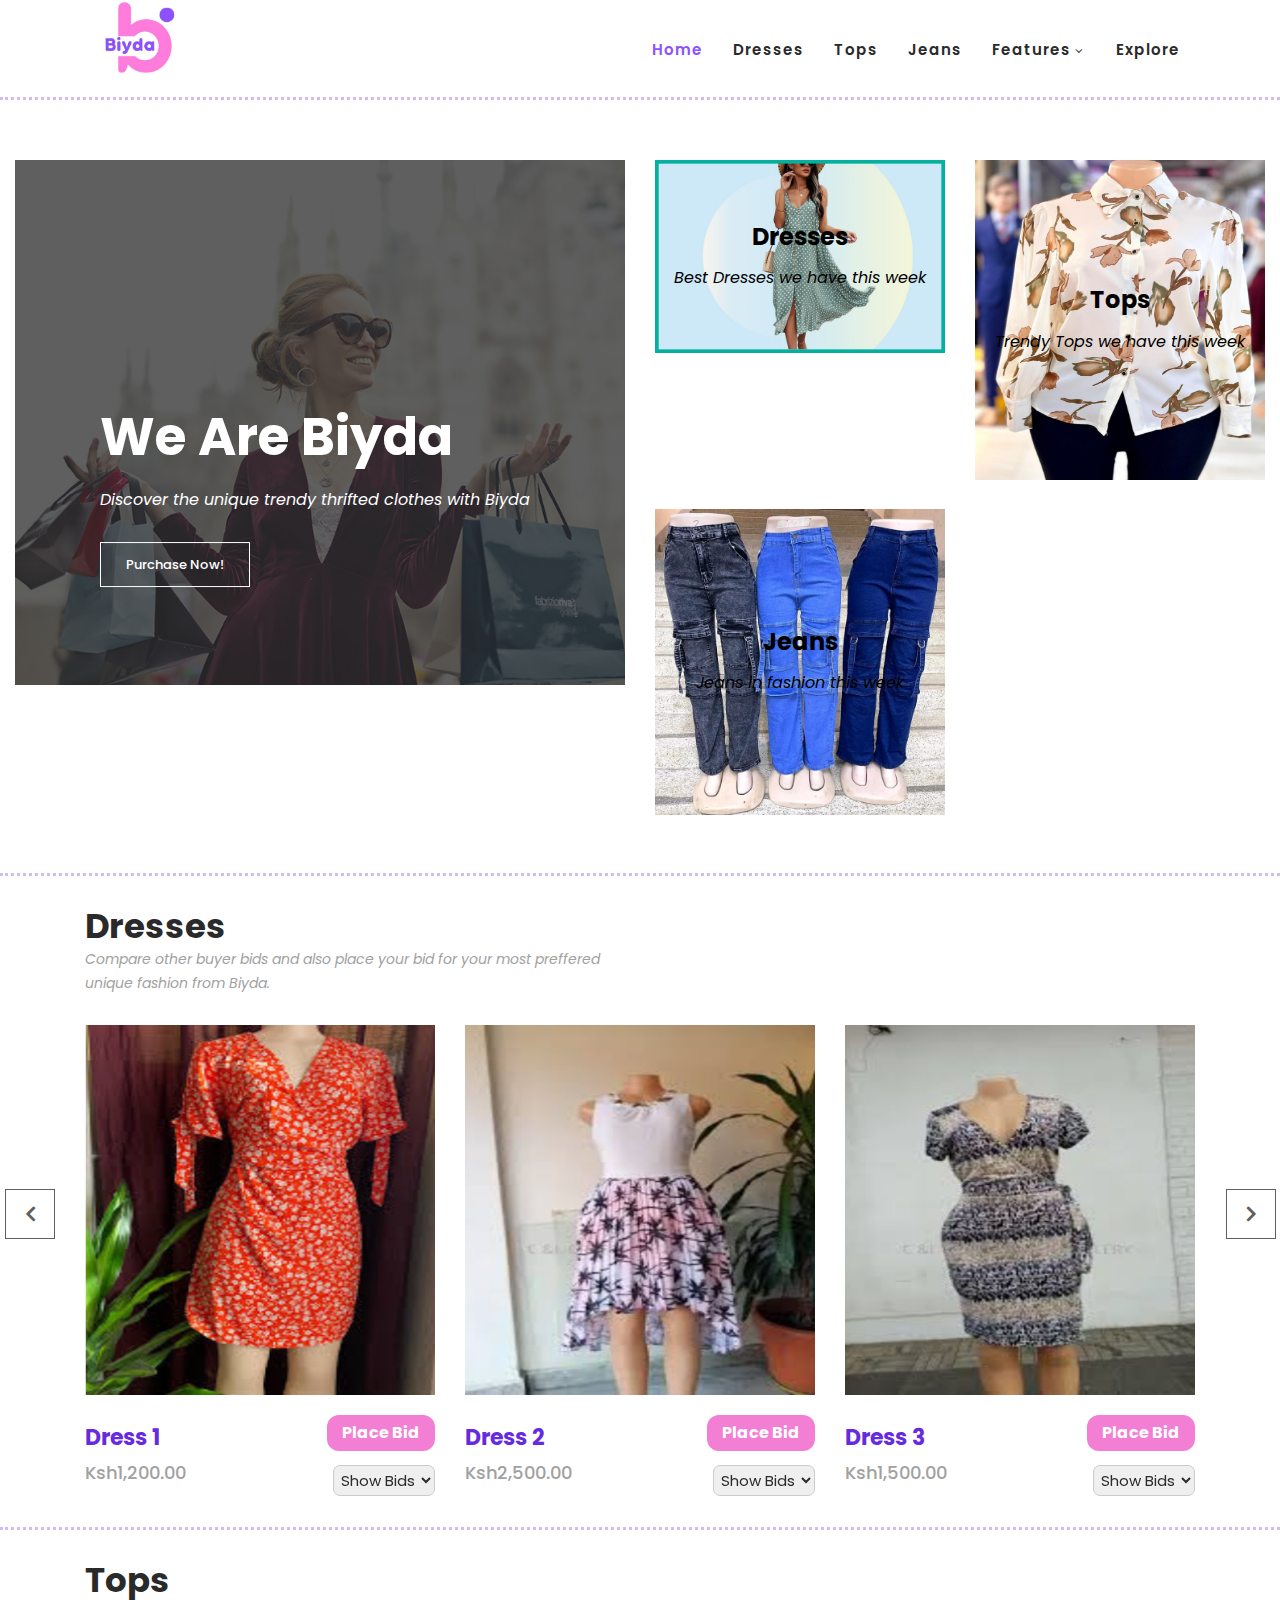
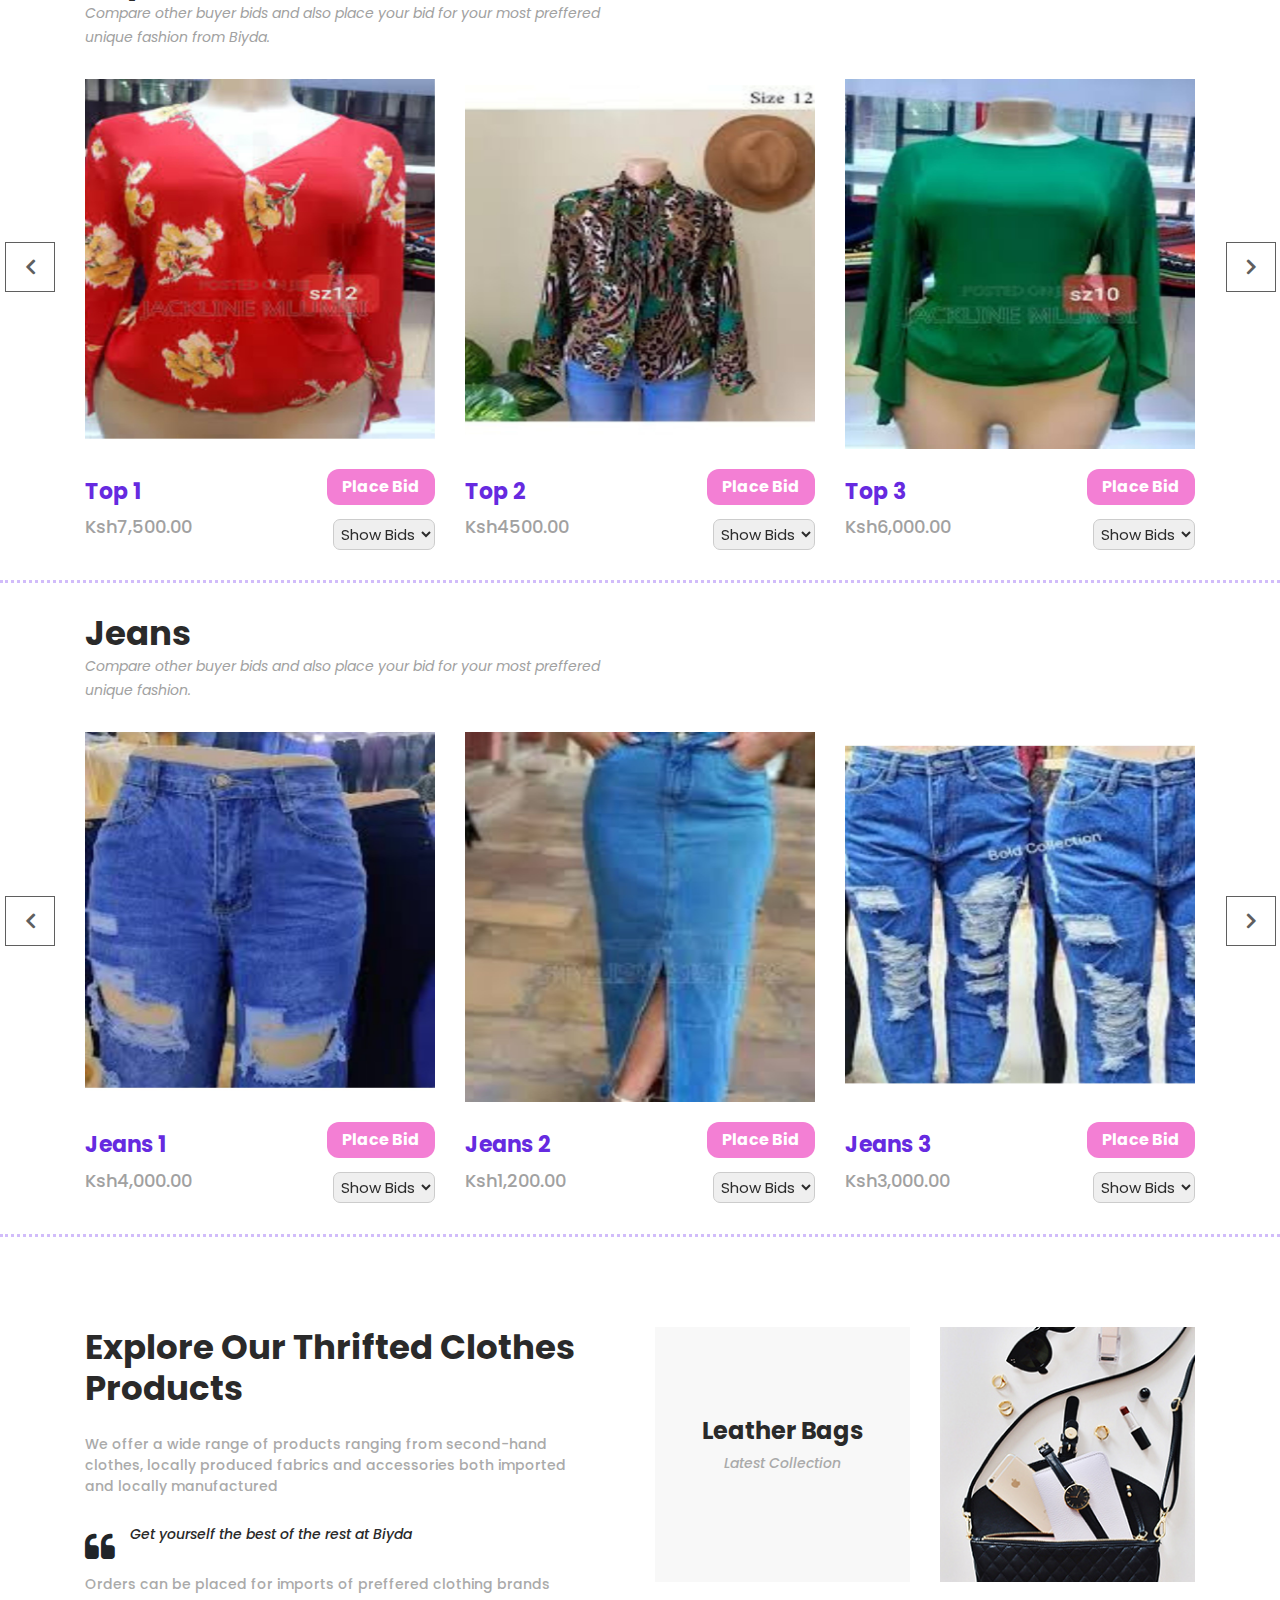
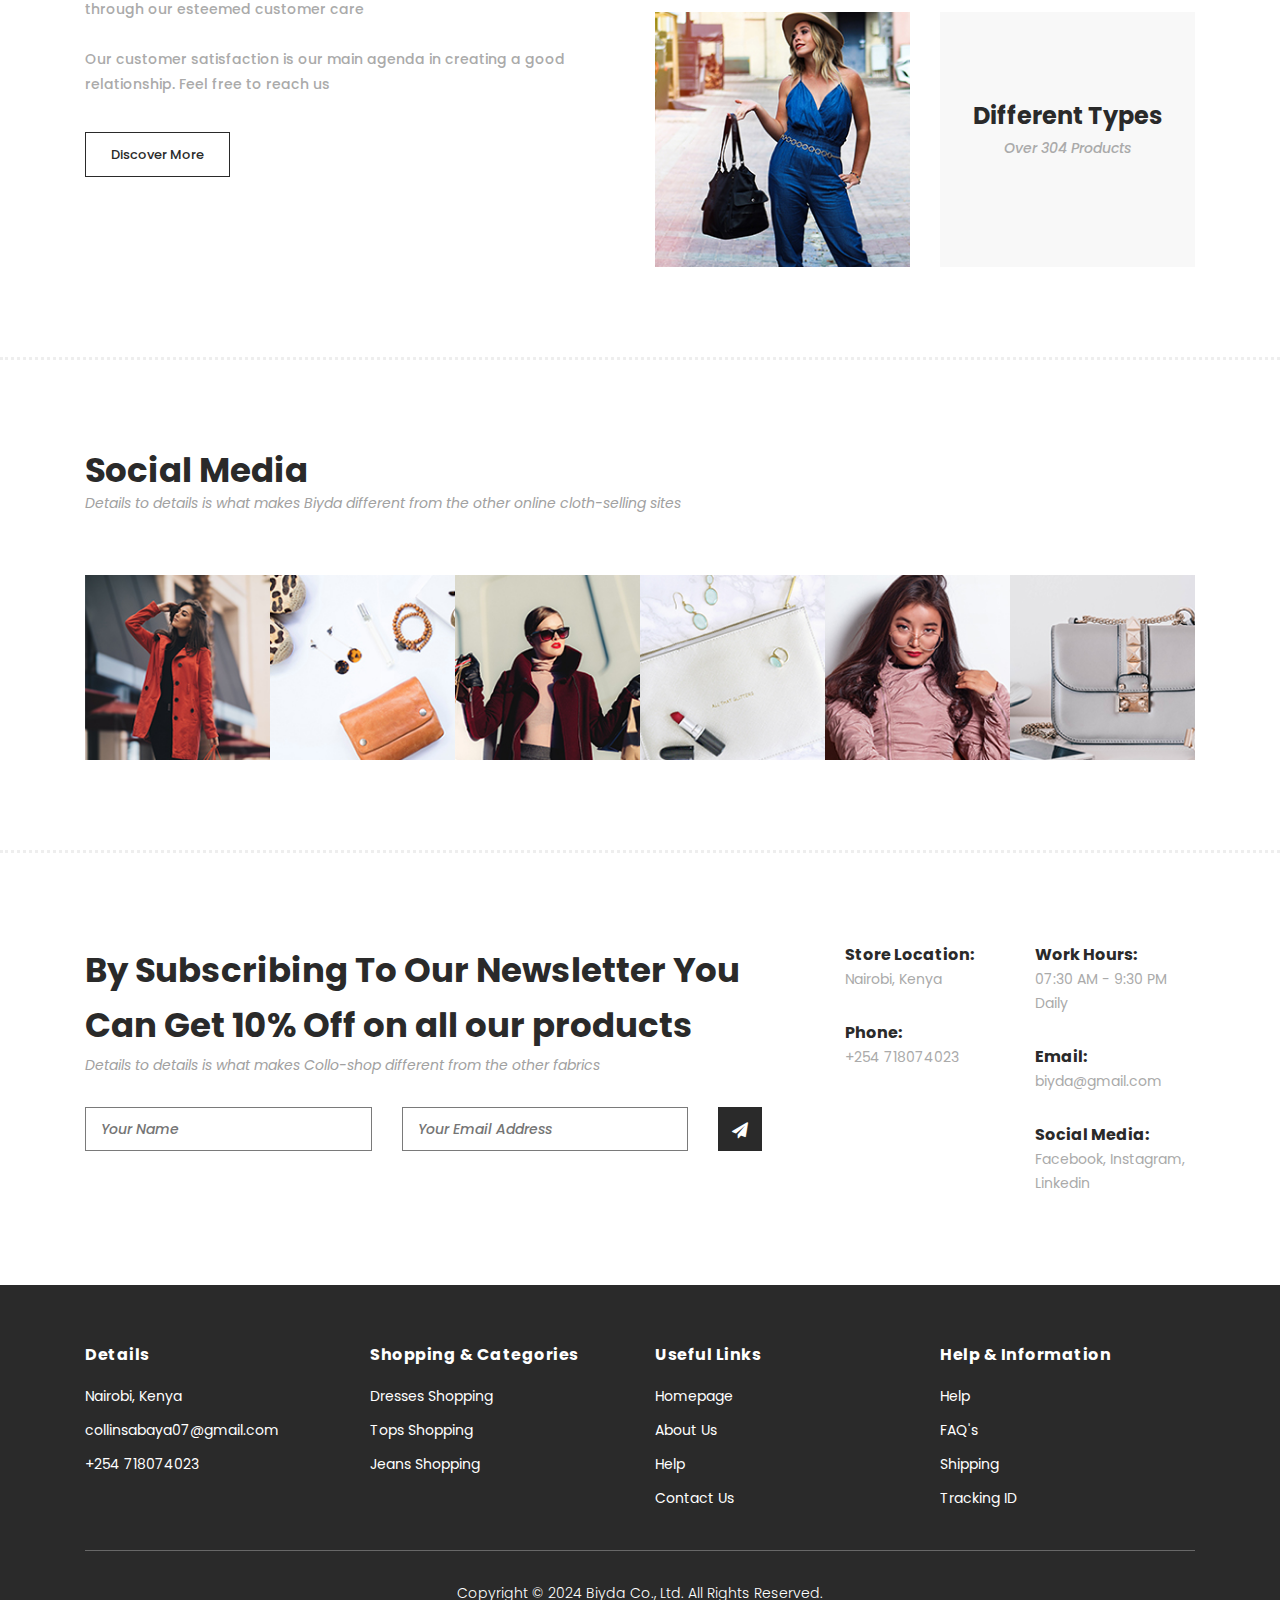
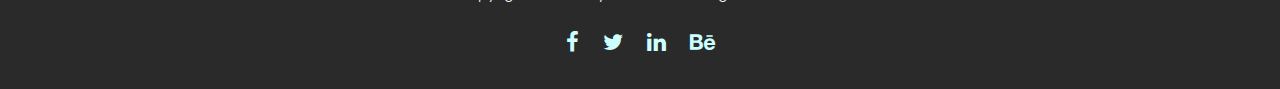
==== commit b2aecefb: "website title" ====
--- a/index.html
+++ b/index.html
@@ -6,7 +6,7 @@
     <meta name="viewport" content="width=device-width, initial-scale=1.0">
     <meta name="description" content="">
     <meta name="author" content="">
-    <title>Collo-Shop</title>
+    <title>Biyda</title>
     
     <link href="https://fonts.googleapis.com/css?family=Poppins:100,200,300,400,500,600,700,800,900&display=swap" rel="stylesheet">
     <link rel="stylesheet" type="text/css" href="assets/css/bootstrap.min.css">
